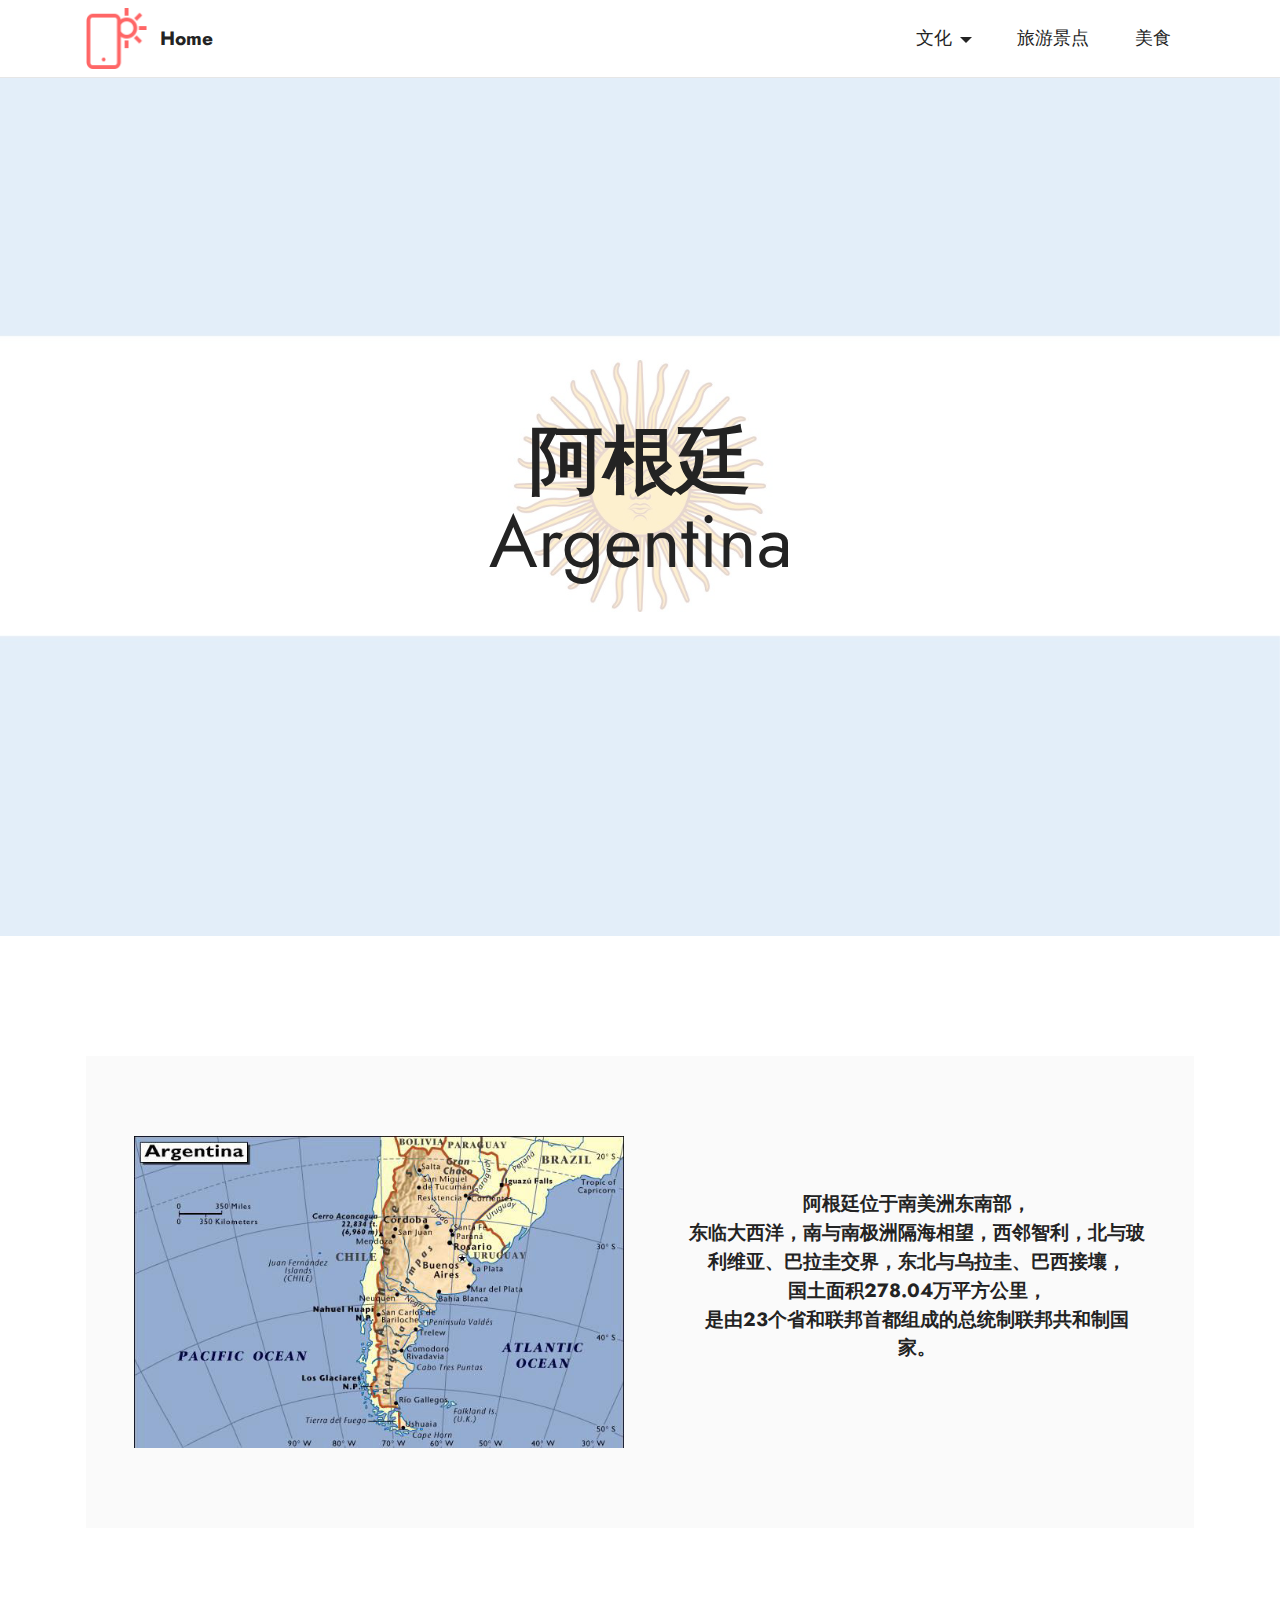
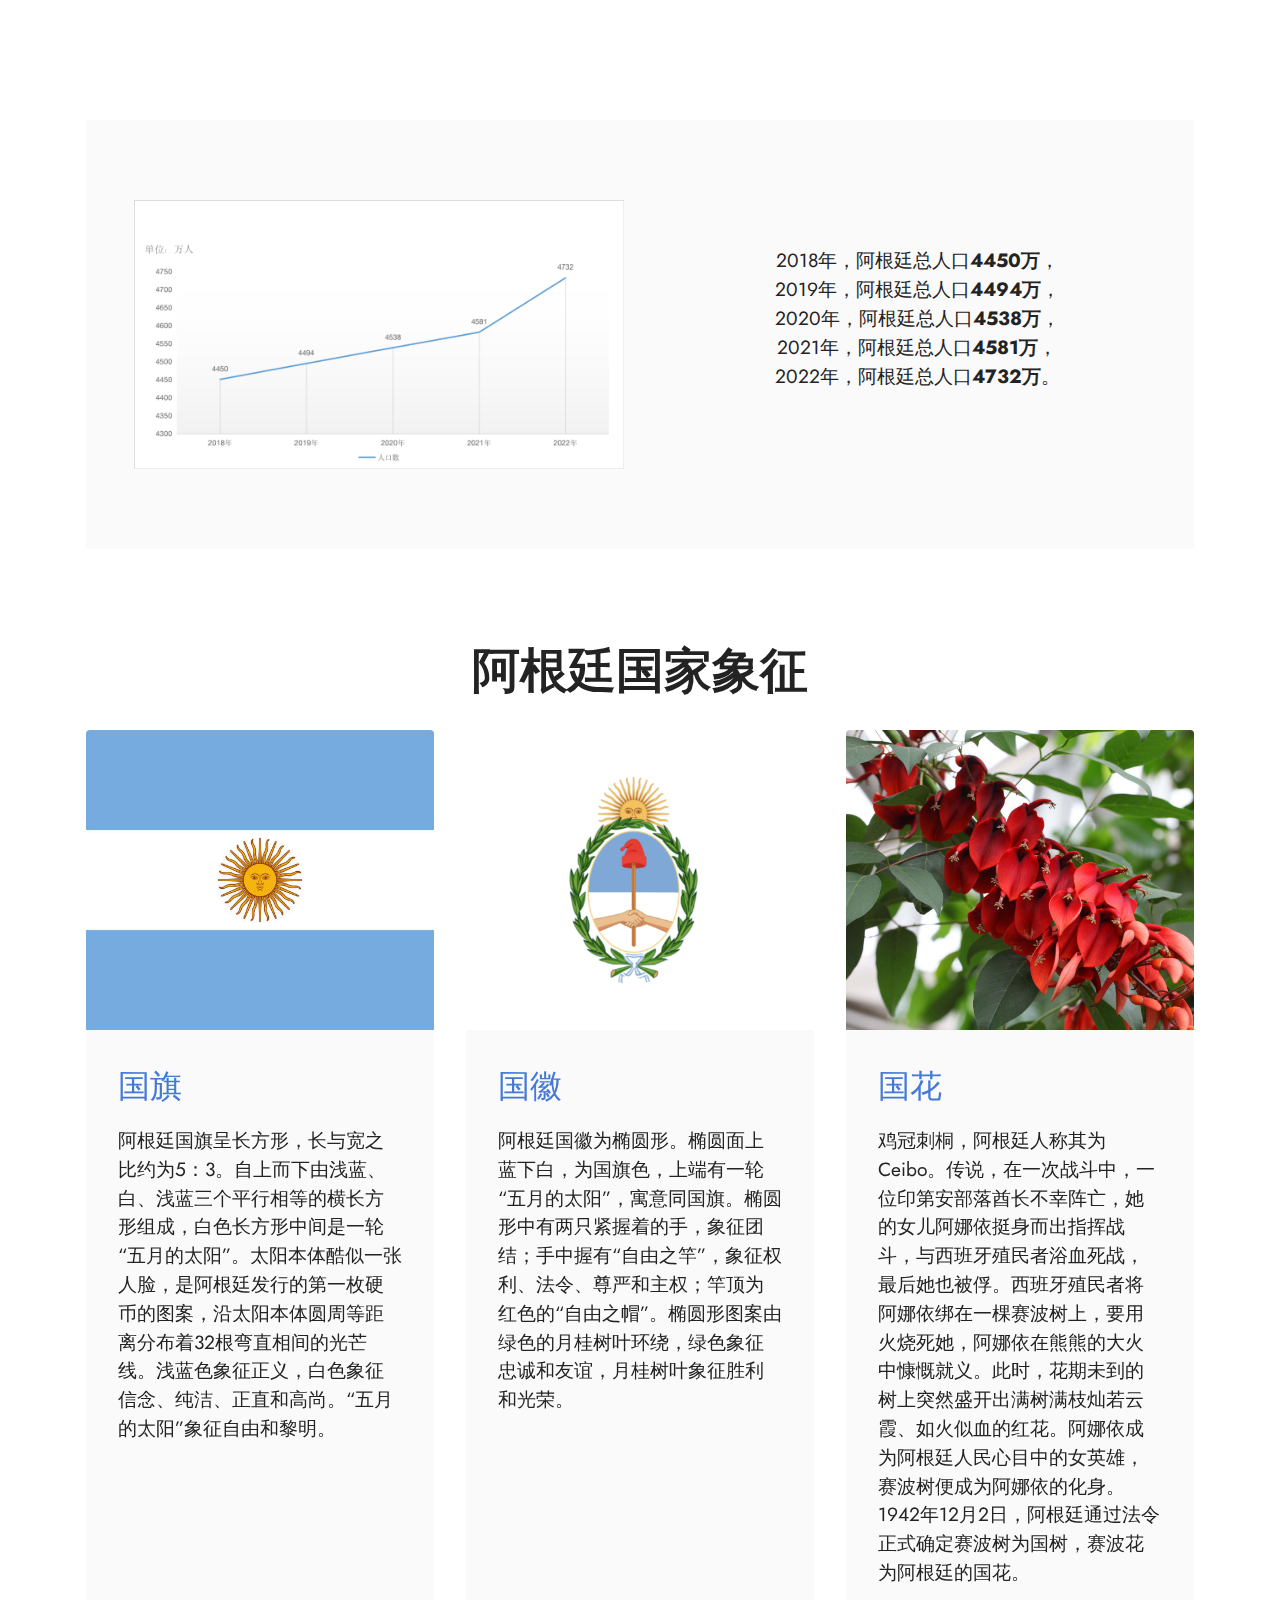
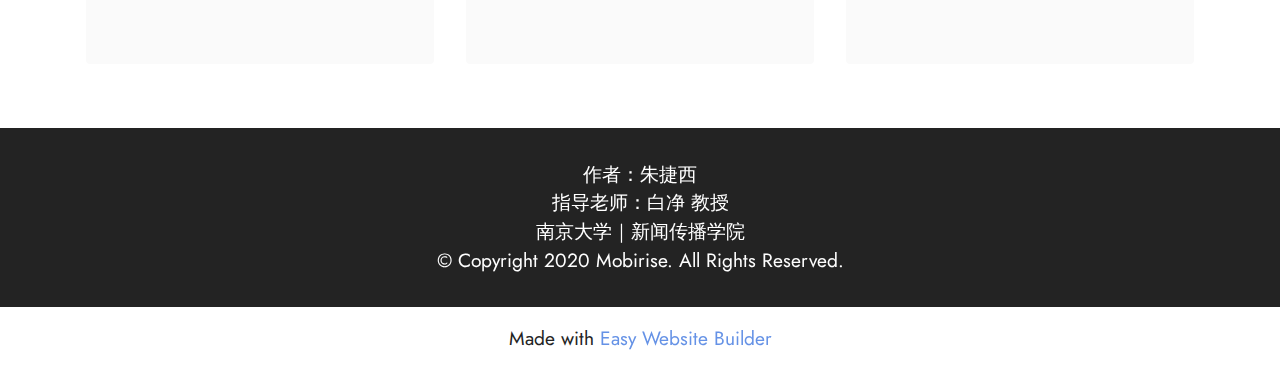
==== jesica/index.html @ 7cddab72 "Add files via upload" ====
<!DOCTYPE html>
<html  >
<head>
  <!-- Site made with Mobirise Website Builder v5.8.12, https://mobirise.com -->
  <meta charset="UTF-8">
  <meta http-equiv="X-UA-Compatible" content="IE=edge">
  <meta name="generator" content="Mobirise v5.8.12, mobirise.com">
  <meta name="viewport" content="width=device-width, initial-scale=1, minimum-scale=1">
  <link rel="shortcut icon" href="assets/images/logo.png" type="image/x-icon">
  <meta name="description" content="">
  
  
  <title>Home</title>
  <link rel="stylesheet" href="assets/web/assets/mobirise-icons2/mobirise2.css">
  <link rel="stylesheet" href="assets/bootstrap/css/bootstrap.min.css">
  <link rel="stylesheet" href="assets/bootstrap/css/bootstrap-grid.min.css">
  <link rel="stylesheet" href="assets/bootstrap/css/bootstrap-reboot.min.css">
  <link rel="stylesheet" href="assets/parallax/jarallax.css">
  <link rel="stylesheet" href="assets/dropdown/css/style.css">
  <link rel="stylesheet" href="assets/socicon/css/styles.css">
  <link rel="stylesheet" href="assets/theme/css/style.css">
  <link rel="preload" href="https://fonts.googleapis.com/css?family=Jost:100,200,300,400,500,600,700,800,900,100i,200i,300i,400i,500i,600i,700i,800i,900i&display=swap" as="style" onload="this.onload=null;this.rel='stylesheet'">
  <noscript><link rel="stylesheet" href="https://fonts.googleapis.com/css?family=Jost:100,200,300,400,500,600,700,800,900,100i,200i,300i,400i,500i,600i,700i,800i,900i&display=swap"></noscript>
  <link rel="preload" as="style" href="assets/mobirise/css/mbr-additional.css"><link rel="stylesheet" href="assets/mobirise/css/mbr-additional.css" type="text/css">

  
  
  
</head>
<body>
  
  <section data-bs-version="5.1" class="menu cid-s48OLK6784" once="menu" id="menu1-h">
    
    <nav class="navbar navbar-dropdown navbar-fixed-top navbar-expand-lg">
        <div class="container">
            <div class="navbar-brand">
                <span class="navbar-logo">
                    <a href="https://mobiri.se">
                        <img src="assets/images/logo.png" alt="Mobirise Website Builder" style="height: 3.8rem;">
                    </a>
                </span>
                <span class="navbar-caption-wrap"><a class="navbar-caption text-black text-primary display-7" href="index.html">Home<br></a></span>
            </div>
            <button class="navbar-toggler" type="button" data-toggle="collapse" data-bs-toggle="collapse" data-target="#navbarSupportedContent" data-bs-target="#navbarSupportedContent" aria-controls="navbarNavAltMarkup" aria-expanded="false" aria-label="Toggle navigation">
                <div class="hamburger">
                    <span></span>
                    <span></span>
                    <span></span>
                    <span></span>
                </div>
            </button>
            <div class="collapse navbar-collapse" id="navbarSupportedContent">
                <ul class="navbar-nav nav-dropdown nav-right" data-app-modern-menu="true"><li class="nav-item dropdown"><a class="nav-link link text-black text-primary dropdown-toggle display-4" href="page3.html" data-toggle="dropdown-submenu" data-bs-toggle="dropdown" data-bs-auto-close="outside" aria-expanded="false">文化</a><div class="dropdown-menu" aria-labelledby="dropdown-431"><a class="text-black text-primary dropdown-item display-4" href="page3.html#image2-18"><span class="mobi-mbri mobi-mbri-arrow-next mbr-iconfont mbr-iconfont-btn"></span>运动</a><a class="text-black text-primary dropdown-item display-4" href="page3.html#image1-1g"><span class="mobi-mbri mobi-mbri-arrow-next mbr-iconfont mbr-iconfont-btn"></span>艺术<br></a></div></li><li class="nav-item"><a class="nav-link link text-black text-primary display-4" href="page1.html">旅游景点<br></a></li>
                    <li class="nav-item"><a class="nav-link link text-black text-primary display-4" href="page2.html">美食</a></li></ul>
                
                
            </div>
        </div>
    </nav>

</section>

<section data-bs-version="5.1" class="header1 cid-s48MCQYojq mbr-fullscreen mbr-parallax-background" id="header1-f">

    

    <div class="mbr-overlay" style="opacity: 0.8; background-color: rgb(255, 255, 255);"></div>

    <div class="align-center container">
        <div class="row justify-content-center">
            <div class="col-12 col-lg-7">
                <h1 class="mbr-section-title mbr-fonts-style mb-3 display-1"><strong>阿根廷</strong><br>Argentina</h1>
                
                
                
            </div>
        </div>
    </div>
</section>

<section data-bs-version="5.1" class="features16 cid-tImCQuUua5" id="features17-r">
    

    
    
    <div class="container">
        <div class="content-wrapper">
            <div class="row align-items-center">
                <div class="col-12 col-lg-6">
                    <div class="image-wrapper">
                        <img src="assets/images/-624x397.jpg" alt="Mobirise Website Builder">
                    </div>
                </div>
                <div class="col-12 col-lg">
                    <div class="text-wrapper">
                        
                        <p class="mbr-text mbr-fonts-style mb-4 display-7"><strong>阿根廷位于南美洲东南部，<br>东临大西洋，南与南极洲隔海相望，西邻智利，北与玻利维亚、巴拉圭交界，东北与乌拉圭、巴西接壤，<br>国土面积278.04万平方公里，<br>是由23个省和联邦首都组成的总统制联邦共和制国家。<br></strong></p>
                        
                    </div>
                </div>
            </div>
        </div>
    </div>
</section>

<section data-bs-version="5.1" class="features16 cid-tIntiK6FOA" id="features17-15">
    

    
    
    <div class="container">
        <div class="content-wrapper">
            <div class="row align-items-center">
                <div class="col-12 col-lg-6">
                    <div class="image-wrapper">
                        <img src="assets/images/1-1160x638.png" alt="Mobirise Website Builder">
                    </div>
                </div>
                <div class="col-12 col-lg">
                    <div class="text-wrapper">
                        
                        <p class="mbr-text mbr-fonts-style mb-4 display-7">2018年，阿根廷总人口<strong>4450万</strong>，<br>2019年，阿根廷总人口<strong>4494万</strong>，<br>2020年，阿根廷总人口<strong>4538万</strong>，<br>2021年，阿根廷总人口<strong>4581万</strong>，<br>2022年，阿根廷总人口<strong>4732万</strong>。</p>
                        
                    </div>
                </div>
            </div>
        </div>
    </div>
</section>

<section data-bs-version="5.1" class="content2 cid-tItbIGhqlj" id="content2-1c">
    
    
    <div class="container">
        <div class="mbr-section-head">
            <h4 class="mbr-section-title mbr-fonts-style align-center mb-0 display-2"><strong>阿根廷国家象征</strong></h4>
            
        </div>
        <div class="row mt-4">
            <div class="item features-image сol-12 col-md-6 col-lg-4">
                <div class="item-wrapper">
                    <div class="item-img">
                        <img src="assets/images/0-816x510.jpg" alt="Mobirise Website Builder" title="">
                    </div>
                    <div class="item-content">
                        <h5 class="item-title mbr-fonts-style display-5">国旗</h5>
                        
                        <p class="mbr-text mbr-fonts-style mt-3 display-7">阿根廷国旗呈长方形，长与宽之比约为5：3。自上而下由浅蓝、白、浅蓝三个平行相等的横长方形组成，白色长方形中间是一轮“五月的太阳”。太阳本体酷似一张人脸，是阿根廷发行的第一枚硬币的图案，沿太阳本体圆周等距离分布着32根弯直相间的光芒线。浅蓝色象征正义，白色象征信念、纯洁、正直和高尚。“五月的太阳”象征自由和黎明。</p>
                    </div>
                    
                </div>
            </div>
            <div class="item features-image сol-12 col-md-6 col-lg-4">
                <div class="item-wrapper">
                    <div class="item-img">
                        <img src="assets/images/2023-06-28-18.23.17-816x456.png" alt="Mobirise Website Builder" title="">
                    </div>
                    <div class="item-content">
                        <h5 class="item-title mbr-fonts-style display-5">国徽</h5>
                        
                        <p class="mbr-text mbr-fonts-style mt-3 display-7">阿根廷国徽为椭圆形。椭圆面上蓝下白，为国旗色，上端有一轮“五月的太阳”，寓意同国旗。椭圆形中有两只紧握着的手，象征团结；手中握有“自由之竿”，象征权利、法令、尊严和主权；竿顶为红色的“自由之帽”。椭圆形图案由绿色的月桂树叶环绕，绿色象征忠诚和友谊，月桂树叶象征胜利和光荣。<br>
                        </p>
                    </div>
                    
                </div>
            </div>
            <div class="item features-image сol-12 col-md-6 col-lg-4">
                <div class="item-wrapper">
                    <div class="item-img">
                        <img src="assets/images/-816x544.jpg" alt="Mobirise Website Builder" title="">
                    </div>
                    <div class="item-content">
                        <h5 class="item-title mbr-fonts-style display-5">国花</h5>
                        
                        <p class="mbr-text mbr-fonts-style mt-3 display-7">鸡冠刺桐，阿根廷人称其为Ceibo。传说，在一次战斗中，一位印第安部落酋长不幸阵亡，她的女儿阿娜依挺身而出指挥战斗，与西班牙殖民者浴血死战，最后她也被俘。西班牙殖民者将阿娜依绑在一棵赛波树上，要用火烧死她，阿娜依在熊熊的大火中慷慨就义。此时，花期未到的树上突然盛开出满树满枝灿若云霞、如火似血的红花。阿娜依成为阿根廷人民心目中的女英雄，赛波树便成为阿娜依的化身。1942年12月2日，阿根廷通过法令正式确定赛波树为国树，赛波花为阿根廷的国花。 <br><br></p>
                    </div>
                    
                </div>
            </div>

        </div>
    </div>
</section>

<section data-bs-version="5.1" class="footer3 cid-s48P1Icc8J" once="footers" id="footer3-i">

    

    

    <div class="container">
        <div class="media-container-row align-center mbr-white">
            
            
            <div class="row row-copirayt">
                <p class="mbr-text mb-0 mbr-fonts-style mbr-white align-center display-7">作者：朱捷西<br>指导老师：白净 教授<br>南京大学｜新闻传播学院<br>© Copyright 2020 Mobirise. All Rights Reserved.
                </p>
            </div>
        </div>
    </div>
</section><section class="display-7" style="padding: 0;align-items: center;justify-content: center;flex-wrap: wrap;    align-content: center;display: flex;position: relative;height: 4rem;"><a href="https://mobiri.se/3014581" style="flex: 1 1;height: 4rem;position: absolute;width: 100%;z-index: 1;"><img alt="" style="height: 4rem;" src="[data-uri]"></a><p style="margin: 0;text-align: center;" class="display-7">Made with &#8204;</p><a style="z-index:1" href="https://mobirise.com/builder/easiest-website-builder.html">Easy Website Builder</a></section><script src="assets/bootstrap/js/bootstrap.bundle.min.js"></script>  <script src="assets/parallax/jarallax.js"></script>  <script src="assets/smoothscroll/smooth-scroll.js"></script>  <script src="assets/ytplayer/index.js"></script>  <script src="assets/dropdown/js/navbar-dropdown.js"></script>  <script src="assets/theme/js/script.js"></script>  
  
  
</body>
</html>
---- jesica/assets/web/assets/mobirise-icons2/mobirise2.css ----
@font-face {
  font-family: 'Moririse2';
  font-display: swap;
  src:  url('mobirise2.eot?f2bix4');
  src:  url('mobirise2.eot?f2bix4#iefix') format('embedded-opentype'),
    url('mobirise2.ttf?f2bix4') format('truetype'),
    url('mobirise2.woff?f2bix4') format('woff'),
    url('mobirise2.svg?f2bix4#mobirise2') format('svg');
  font-weight: normal;
  font-style: normal;
}

[class^="mobi-"], [class*=" mobi-"] {
  /* use !important to prevent issues with browser extensions that change fonts */
  font-family: 'Moririse2' !important;
  speak: none;
  font-style: normal;
  font-weight: normal;
  font-variant: normal;
  text-transform: none;
  line-height: 1;

  /* Better Font Rendering =========== */
  -webkit-font-smoothing: antialiased;
  -moz-osx-font-smoothing: grayscale;
}

.mobi-mbri-add-submenu:before {
  content: "\e900";
}
.mobi-mbri-alert:before {
  content: "\e901";
}
.mobi-mbri-align-center:before {
  content: "\e902";
}
.mobi-mbri-align-justify:before {
  content: "\e903";
}
.mobi-mbri-align-left:before {
  content: "\e904";
}
.mobi-mbri-align-right:before {
  content: "\e905";
}
.mobi-mbri-android:before {
  content: "\e906";
}
.mobi-mbri-apple:before {
  content: "\e907";
}
.mobi-mbri-arrow-down:before {
  content: "\e908";
}
.mobi-mbri-arrow-next:before {
  content: "\e909";
}
.mobi-mbri-arrow-prev:before {
  content: "\e90a";
}
.mobi-mbri-arrow-up:before {
  content: "\e90b";
}
.mobi-mbri-bold:before {
  content: "\e90c";
}
.mobi-mbri-bookmark:before {
  content: "\e90d";
}
.mobi-mbri-bootstrap:before {
  content: "\e90e";
}
.mobi-mbri-briefcase:before {
  content: "\e90f";
}
.mobi-mbri-browse:before {
  content: "\e910";
}
.mobi-mbri-bulleted-list:before {
  content: "\e911";
}
.mobi-mbri-calendar:before {
  content: "\e912";
}
.mobi-mbri-camera:before {
  content: "\e913";
}
.mobi-mbri-cart-add:before {
  content: "\e914";
}
.mobi-mbri-cart-full:before {
  content: "\e915";
}
.mobi-mbri-cash:before {
  content: "\e916";
}
.mobi-mbri-change-style:before {
  content: "\e917";
}
.mobi-mbri-chat:before {
  content: "\e918";
}
.mobi-mbri-clock:before {
  content: "\e919";
}
.mobi-mbri-close:before {
  content: "\e91a";
}
.mobi-mbri-cloud:before {
  content: "\e91b";
}
.mobi-mbri-code:before {
  content: "\e91c";
}
.mobi-mbri-contact-form:before {
  content: "\e91d";
}
.mobi-mbri-credit-card:before {
  content: "\e91e";
}
.mobi-mbri-cursor-click:before {
  content: "\e91f";
}
.mobi-mbri-cust-feedback:before {
  content: "\e920";
}
.mobi-mbri-database:before {
  content: "\e921";
}
.mobi-mbri-delivery:before {
  content: "\e922";
}
.mobi-mbri-desktop:before {
  content: "\e923";
}
.mobi-mbri-devices:before {
  content: "\e924";
}
.mobi-mbri-down:before {
  content: "\e925";
}
.mobi-mbri-download-2:before {
  content: "\e926";
}
.mobi-mbri-download:before {
  content: "\e927";
}
.mobi-mbri-drag-n-drop-2:before {
  content: "\e928";
}
.mobi-mbri-drag-n-drop:before {
  content: "\e929";
}
.mobi-mbri-edit-2:before {
  content: "\e92a";
}
.mobi-mbri-edit:before {
  content: "\e92b";
}
.mobi-mbri-error:before {
  content: "\e92c";
}
.mobi-mbri-extension:before {
  content: "\e92d";
}
.mobi-mbri-features:before {
  content: "\e92e";
}
.mobi-mbri-file:before {
  content: "\e92f";
}
.mobi-mbri-flag:before {
  content: "\e930";
}
.mobi-mbri-folder:before {
  content: "\e931";
}
.mobi-mbri-gift:before {
  content: "\e932";
}
.mobi-mbri-github:before {
  content: "\e933";
}
.mobi-mbri-globe-2:before {
  content: "\e934";
}
.mobi-mbri-globe:before {
  content: "\e935";
}
.mobi-mbri-growing-chart:before {
  content: "\e936";
}
.mobi-mbri-hearth:before {
  content: "\e937";
}
.mobi-mbri-help:before {
  content: "\e938";
}
.mobi-mbri-home:before {
  content: "\e939";
}
.mobi-mbri-hot-cup:before {
  content: "\e93a";
}
.mobi-mbri-idea:before {
  content: "\e93b";
}
.mobi-mbri-image-gallery:before {
  content: "\e93c";
}
.mobi-mbri-image-slider:before {
  content: "\e93d";
}
.mobi-mbri-info:before {
  content: "\e93e";
}
.mobi-mbri-italic:before {
  content: "\e93f";
}
.mobi-mbri-key:before {
  content: "\e940";
}
.mobi-mbri-laptop:before {
  content: "\e941";
}
.mobi-mbri-layers:before {
  content: "\e942";
}
.mobi-mbri-left-right:before {
  content: "\e943";
}
.mobi-mbri-left:before {
  content: "\e944";
}
.mobi-mbri-letter:before {
  content: "\e945";
}
.mobi-mbri-like:before {
  content: "\e946";
}
.mobi-mbri-link:before {
  content: "\e947";
}
.mobi-mbri-lock:before {
  content: "\e948";
}
.mobi-mbri-login:before {
  content: "\e949";
}
.mobi-mbri-logout:before {
  content: "\e94a";
}
.mobi-mbri-magic-stick:before {
  content: "\e94b";
}
.mobi-mbri-map-pin:before {
  content: "\e94c";
}
.mobi-mbri-menu:before {
  content: "\e94d";
}
.mobi-mbri-mobile-2:before {
  content: "\e94e";
}
.mobi-mbri-mobile-horizontal:before {
  content: "\e94f";
}
.mobi-mbri-mobile:before {
  content: "\e950";
}
.mobi-mbri-mobirise:before {
  content: "\e951";
}
.mobi-mbri-more-horizontal:before {
  content: "\e952";
}
.mobi-mbri-more-vertical:before {
  content: "\e953";
}
.mobi-mbri-music:before {
  content: "\e954";
}
.mobi-mbri-new-file:before {
  content: "\e955";
}
.mobi-mbri-numbered-list:before {
  content: "\e956";
}
.mobi-mbri-opened-folder:before {
  content: "\e957";
}
.mobi-mbri-pages:before {
  content: "\e958";
}
.mobi-mbri-paper-plane:before {
  content: "\e959";
}
.mobi-mbri-paperclip:before {
  content: "\e95a";
}
.mobi-mbri-phone:before {
  content: "\e95b";
}
.mobi-mbri-photo:before {
  content: "\e95c";
}
.mobi-mbri-photos:before {
  content: "\e95d";
}
.mobi-mbri-pin:before {
  content: "\e95e";
}
.mobi-mbri-play:before {
  content: "\e95f";
}
.mobi-mbri-plus:before {
  content: "\e960";
}
.mobi-mbri-preview:before {
  content: "\e961";
}
.mobi-mbri-print:before {
  content: "\e962";
}
.mobi-mbri-protect:before {
  content: "\e963";
}
.mobi-mbri-question:before {
  content: "\e964";
}
.mobi-mbri-quote-left:before {
  content: "\e965";
}
.mobi-mbri-quote-right:before {
  content: "\e966";
}
.mobi-mbri-redo:before {
  content: "\e967";
}
.mobi-mbri-refresh:before {
  content: "\e968";
}
.mobi-mbri-responsive-2:before {
  content: "\e969";
}
.mobi-mbri-responsive:before {
  content: "\e96a";
}
.mobi-mbri-right:before {
  content: "\e96b";
}
.mobi-mbri-rocket:before {
  content: "\e96c";
}
.mobi-mbri-sad-face:before {
  content: "\e96d";
}
.mobi-mbri-sale:before {
  content: "\e96e";
}
.mobi-mbri-save:before {
  content: "\e96f";
}
.mobi-mbri-search:before {
  content: "\e970";
}
.mobi-mbri-setting-2:before {
  content: "\e971";
}
.mobi-mbri-setting-3:before {
  content: "\e972";
}
.mobi-mbri-setting:before {
  content: "\e973";
}
.mobi-mbri-share:before {
  content: "\e974";
}
.mobi-mbri-shopping-bag:before {
  content: "\e975";
}
.mobi-mbri-shopping-basket:before {
  content: "\e976";
}
.mobi-mbri-shopping-cart:before {
  content: "\e977";
}
.mobi-mbri-sites:before {
  content: "\e978";
}
.mobi-mbri-smile-face:before {
  content: "\e979";
}
.mobi-mbri-speed:before {
  content: "\e97a";
}
.mobi-mbri-star:before {
  content: "\e97b";
}
.mobi-mbri-success:before {
  content: "\e97c";
}
.mobi-mbri-sun:before {
  content: "\e97d";
}
.mobi-mbri-sun2:before {
  content: "\e97e";
}
.mobi-mbri-tablet-vertical:before {
  content: "\e97f";
}
.mobi-mbri-tablet:before {
  content: "\e980";
}
.mobi-mbri-target:before {
  content: "\e981";
}
.mobi-mbri-timer:before {
  content: "\e982";
}
.mobi-mbri-to-ftp:before {
  content: "\e983";
}
.mobi-mbri-to-local-drive:before {
  content: "\e984";
}
.mobi-mbri-touch-swipe:before {
  content: "\e985";
}
.mobi-mbri-touch:before {
  content: "\e986";
}
.mobi-mbri-trash:before {
  content: "\e987";
}
.mobi-mbri-underline:before {
  content: "\e988";
}
.mobi-mbri-undo:before {
  content: "\e989";
}
.mobi-mbri-unlink:before {
  content: "\e98a";
}
.mobi-mbri-unlock:before {
  content: "\e98b";
}
.mobi-mbri-up-down:before {
  content: "\e98c";
}
.mobi-mbri-up:before {
  content: "\e98d";
}
.mobi-mbri-update:before {
  content: "\e98e";
}
.mobi-mbri-upload-2:before {
  content: "\e98f";
}
.mobi-mbri-upload:before {
  content: "\e990";
}
.mobi-mbri-user-2:before {
  content: "\e991";
}
.mobi-mbri-user:before {
  content: "\e992";
}
.mobi-mbri-users:before {
  content: "\e993";
}
.mobi-mbri-video-play:before {
  content: "\e994";
}
.mobi-mbri-video:before {
  content: "\e995";
}
.mobi-mbri-watch:before {
  content: "\e996";
}
.mobi-mbri-website-theme-2:before {
  content: "\e997";
}
.mobi-mbri-website-theme:before {
  content: "\e998";
}
.mobi-mbri-wifi:before {
  content: "\e999";
}
.mobi-mbri-windows:before {
  content: "\e99a";
}
.mobi-mbri-zoom-in:before {
  content: "\e99b";
}
.mobi-mbri-zoom-out:before {
  content: "\e99c";
}
---- jesica/assets/parallax/jarallax.css ----
.jarallax {
    position: relative;
    z-index: 0;
}
.jarallax > .jarallax-img {
    position: absolute;
    object-fit: cover;
    /* support for plugin https://github.com/bfred-it/object-fit-images */
    font-family: 'object-fit: cover;';
    top: 0;
    left: 0;
    width: 100%;
    height: 100%;
    z-index: -1;
}
---- jesica/assets/dropdown/css/style.css ----
.navbar-dropdown {
  left: 0;
  padding: 0;
  position: absolute;
  right: 0;
  top: 0;
  transition: all 0.45s ease;
  z-index: 1030;
  background: #282828; }
  .navbar-dropdown .navbar-logo {
    margin-right: 0.8rem;
    transition: margin 0.3s ease-in-out;
    vertical-align: middle; }
    .navbar-dropdown .navbar-logo img {
      height: 3.125rem;
      transition: all 0.3s ease-in-out; }
    .navbar-dropdown .navbar-logo.mbr-iconfont {
      font-size: 3.125rem;
      line-height: 3.125rem; }
  .navbar-dropdown .navbar-caption {
    font-weight: 700;
    white-space: normal;
    vertical-align: -4px;
    line-height: 3.125rem !important; }
    .navbar-dropdown .navbar-caption, .navbar-dropdown .navbar-caption:hover {
      color: inherit;
      text-decoration: none; }
  .navbar-dropdown .mbr-iconfont + .navbar-caption {
    vertical-align: -1px; }
  .navbar-dropdown.navbar-fixed-top {
    position: fixed; }
  .navbar-dropdown .navbar-brand span {
    vertical-align: -4px; }
  .navbar-dropdown.bg-color.transparent {
    background: none; }
  .navbar-dropdown.navbar-short .navbar-brand {
    padding: 0.625rem 0; }
    .navbar-dropdown.navbar-short .navbar-brand span {
      vertical-align: -1px; }
  .navbar-dropdown.navbar-short .navbar-caption {
    line-height: 2.375rem !important;
    vertical-align: -2px; }
  .navbar-dropdown.navbar-short .navbar-logo {
    margin-right: 0.5rem; }
    .navbar-dropdown.navbar-short .navbar-logo img {
      height: 2.375rem; }
    .navbar-dropdown.navbar-short .navbar-logo.mbr-iconfont {
      font-size: 2.375rem;
      line-height: 2.375rem; }
  .navbar-dropdown.navbar-short .mbr-table-cell {
    height: 3.625rem; }
  .navbar-dropdown .navbar-close {
    left: 0.6875rem;
    position: fixed;
    top: 0.75rem;
    z-index: 1000; }
  .navbar-dropdown .hamburger-icon {
    content: "";
    display: inline-block;
    vertical-align: middle;
    width: 16px;
    -webkit-box-shadow: 0 -6px 0 1px #282828,0 0 0 1px #282828,0 6px 0 1px #282828;
    -moz-box-shadow: 0 -6px 0 1px #282828,0 0 0 1px #282828,0 6px 0 1px #282828;
    box-shadow: 0 -6px 0 1px #282828,0 0 0 1px #282828,0 6px 0 1px #282828; }

.dropdown-menu .dropdown-toggle[data-toggle="dropdown-submenu"]::after {
  border-bottom: 0.35em solid transparent;
  border-left: 0.35em solid;
  border-right: 0;
  border-top: 0.35em solid transparent;
  margin-left: 0.3rem; }

.dropdown-menu .dropdown-item:focus {
  outline: 0; }

.nav-dropdown {
  font-size: 0.75rem;
  font-weight: 500;
  height: auto !important; }
  .nav-dropdown .nav-btn {
    padding-left: 1rem; }
  .nav-dropdown .link {
    margin: .667em 1.667em;
    font-weight: 500;
    padding: 0;
    transition: color .2s ease-in-out; }
    .nav-dropdown .link.dropdown-toggle {
      margin-right: 2.583em; }
      .nav-dropdown .link.dropdown-toggle::after {
        margin-left: .25rem;
        border-top: 0.35em solid;
        border-right: 0.35em solid transparent;
        border-left: 0.35em solid transparent;
        border-bottom: 0; }
      .nav-dropdown .link.dropdown-toggle[aria-expanded="true"] {
        margin: 0;
        padding: 0.667em 3.263em  0.667em 1.667em; }
  .nav-dropdown .link::after,
  .nav-dropdown .dropdown-item::after {
    color: inherit; }
  .nav-dropdown .btn {
    font-size: 0.75rem;
    font-weight: 700;
    letter-spacing: 0;
    margin-bottom: 0;
    padding-left: 1.25rem;
    padding-right: 1.25rem; }
  .nav-dropdown .dropdown-menu {
    border-radius: 0;
    border: 0;
    left: 0;
    margin: 0;
    padding-bottom: 1.25rem;
    padding-top: 1.25rem;
    position: relative; }
  .nav-dropdown .dropdown-submenu {
    margin-left: 0.125rem;
    top: 0; }
  .nav-dropdown .dropdown-item {
    font-weight: 500;
    line-height: 2;
    padding: 0.3846em 4.615em 0.3846em 1.5385em;
    position: relative;
    transition: color .2s ease-in-out, background-color .2s ease-in-out; }
    .nav-dropdown .dropdown-item::after {
      margin-top: -0.3077em;
      position: absolute;
      right: 1.1538em;
      top: 50%; }
    .nav-dropdown .dropdown-item:focus, .nav-dropdown .dropdown-item:hover {
      background: none; }

@media (max-width: 767px) {
  .nav-dropdown.navbar-toggleable-sm {
    bottom: 0;
    display: none;
    left: 0;
    overflow-x: hidden;
    position: fixed;
    top: 0;
    transform: translateX(-100%);
    -ms-transform: translateX(-100%);
    -webkit-transform: translateX(-100%);
    width: 18.75rem;
    z-index: 999; } }
.nav-dropdown.navbar-toggleable-xl {
  bottom: 0;
  display: none;
  left: 0;
  overflow-x: hidden;
  position: fixed;
  top: 0;
  transform: translateX(-100%);
  -ms-transform: translateX(-100%);
  -webkit-transform: translateX(-100%);
  width: 18.75rem;
  z-index: 999; }

.nav-dropdown-sm {
  display: block !important;
  overflow-x: hidden;
  overflow: auto;
  padding-top: 3.875rem; }
  .nav-dropdown-sm::after {
    content: "";
    display: block;
    height: 3rem;
    width: 100%; }
  .nav-dropdown-sm.collapse.in ~ .navbar-close {
    display: block !important; }
  .nav-dropdown-sm.collapsing, .nav-dropdown-sm.collapse.in {
    transform: translateX(0);
    -ms-transform: translateX(0);
    -webkit-transform: translateX(0);
    transition: all 0.25s ease-out;
    -webkit-transition: all 0.25s ease-out;
    background: #282828; }
  .nav-dropdown-sm.collapsing[aria-expanded="false"] {
    transform: translateX(-100%);
    -ms-transform: translateX(-100%);
    -webkit-transform: translateX(-100%); }
  .nav-dropdown-sm .nav-item {
    display: block;
    margin-left: 0 !important;
    padding-left: 0; }
  .nav-dropdown-sm .link,
  .nav-dropdown-sm .dropdown-item {
    border-top: 1px dotted rgba(255, 255, 255, 0.1);
    font-size: 0.8125rem;
    line-height: 1.6;
    margin: 0 !important;
    padding: 0.875rem 2.4rem 0.875rem 1.5625rem !important;
    position: relative;
    white-space: normal; }
    .nav-dropdown-sm .link:focus, .nav-dropdown-sm .link:hover,
    .nav-dropdown-sm .dropdown-item:focus,
    .nav-dropdown-sm .dropdown-item:hover {
      background: rgba(0, 0, 0, 0.2) !important;
      color: #c0a375; }
  .nav-dropdown-sm .nav-btn {
    position: relative;
    padding: 1.5625rem 1.5625rem 0 1.5625rem; }
    .nav-dropdown-sm .nav-btn::before {
      border-top: 1px dotted rgba(255, 255, 255, 0.1);
      content: "";
      left: 0;
      position: absolute;
      top: 0;
      width: 100%; }
    .nav-dropdown-sm .nav-btn + .nav-btn {
      padding-top: 0.625rem; }
      .nav-dropdown-sm .nav-btn + .nav-btn::before {
        display: none; }
  .nav-dropdown-sm .btn {
    padding: 0.625rem 0; }
  .nav-dropdown-sm .dropdown-toggle[data-toggle="dropdown-submenu"]::after {
    margin-left: .25rem;
    border-top: 0.35em solid;
    border-right: 0.35em solid transparent;
    border-left: 0.35em solid transparent;
    border-bottom: 0; }
  .nav-dropdown-sm .dropdown-toggle[data-toggle="dropdown-submenu"][aria-expanded="true"]::after {
    border-top: 0;
    border-right: 0.35em solid transparent;
    border-left: 0.35em solid transparent;
    border-bottom: 0.35em solid; }
  .nav-dropdown-sm .dropdown-menu {
    margin: 0;
    padding: 0;
    position: relative;
    top: 0;
    left: 0;
    width: 100%;
    border: 0;
    float: none;
    border-radius: 0;
    background: none; }
  .nav-dropdown-sm .dropdown-submenu {
    left: 100%;
    margin-left: 0.125rem;
    margin-top: -1.25rem;
    top: 0; }

.navbar-toggleable-sm .nav-dropdown .dropdown-menu {
  position: absolute; }

.navbar-toggleable-sm .nav-dropdown .dropdown-submenu {
  left: 100%;
  margin-left: 0.125rem;
  margin-top: -1.25rem;
  top: 0; }

.navbar-toggleable-sm.opened .nav-dropdown .dropdown-menu {
  position: relative; }

.navbar-toggleable-sm.opened .nav-dropdown .dropdown-submenu {
  left: 0;
  margin-left: 00rem;
  margin-top: 0rem;
  top: 0; }

.is-builder .nav-dropdown.collapsing {
  transition: none !important; }
---- jesica/assets/socicon/css/styles.css ----
@charset "UTF-8";

@font-face {
  font-family: 'Socicon';
  src:  url('../fonts/socicon.eot');
  src:  url('../fonts/socicon.eot?#iefix') format('embedded-opentype'),
    url('../fonts/socicon.woff2') format('woff2'),
    url('../fonts/socicon.ttf') format('truetype'),
    url('../fonts/socicon.woff') format('woff'),
    url('../fonts/socicon.svg#socicon') format('svg');
  font-weight: normal;
  font-style: normal;
  font-display: swap;
}

[data-icon]:before {
  font-family: "socicon" !important;
  content: attr(data-icon);
  font-style: normal !important;
  font-weight: normal !important;
  font-variant: normal !important;
  text-transform: none !important;
  speak: none;
  line-height: 1;
  -webkit-font-smoothing: antialiased;
  -moz-osx-font-smoothing: grayscale;
}

[class^="socicon-"], [class*=" socicon-"] {
  /* use !important to prevent issues with browser extensions that change fonts */
  font-family: 'Socicon' !important;
  speak: none;
  font-style: normal;
  font-weight: normal;
  font-variant: normal;
  text-transform: none;
  line-height: 1;

  /* Better Font Rendering =========== */
  -webkit-font-smoothing: antialiased;
  -moz-osx-font-smoothing: grayscale;
}

.socicon-eitaa:before {
  content: "\e97c";
}
.socicon-soroush:before {
  content: "\e97d";
}
.socicon-bale:before {
  content: "\e97e";
}
.socicon-zazzle:before {
  content: "\e97b";
}
.socicon-society6:before {
  content: "\e97a";
}
.socicon-redbubble:before {
  content: "\e979";
}
.socicon-avvo:before {
  content: "\e978";
}
.socicon-stitcher:before {
  content: "\e977";
}
.socicon-googlehangouts:before {
  content: "\e974";
}
.socicon-dlive:before {
  content: "\e975";
}
.socicon-vsco:before {
  content: "\e976";
}
.socicon-flipboard:before {
  content: "\e973";
}
.socicon-ubuntu:before {
  content: "\e958";
}
.socicon-artstation:before {
  content: "\e959";
}
.socicon-invision:before {
  content: "\e95a";
}
.socicon-torial:before {
  content: "\e95b";
}
.socicon-collectorz:before {
  content: "\e95c";
}
.socicon-seenthis:before {
  content: "\e95d";
}
.socicon-googleplaymusic:before {
  content: "\e95e";
}
.socicon-debian:before {
  content: "\e95f";
}
.socicon-filmfreeway:before {
  content: "\e960";
}
.socicon-gnome:before {
  content: "\e961";
}
.socicon-itchio:before {
  content: "\e962";
}
.socicon-jamendo:before {
  content: "\e963";
}
.socicon-mix:before {
  content: "\e964";
}
.socicon-sharepoint:before {
  content: "\e965";
}
.socicon-tinder:before {
  content: "\e966";
}
.socicon-windguru:before {
  content: "\e967";
}
.socicon-cdbaby:before {
  content: "\e968";
}
.socicon-elementaryos:before {
  content: "\e969";
}
.socicon-stage32:before {
  content: "\e96a";
}
.socicon-tiktok:before {
  content: "\e96b";
}
.socicon-gitter:before {
  content: "\e96c";
}
.socicon-letterboxd:before {
  content: "\e96d";
}
.socicon-threema:before {
  content: "\e96e";
}
.socicon-splice:before {
  content: "\e96f";
}
.socicon-metapop:before {
  content: "\e970";
}
.socicon-naver:before {
  content: "\e971";
}
.socicon-remote:before {
  content: "\e972";
}
.socicon-internet:before {
  content: "\e957";
}
.socicon-moddb:before {
  content: "\e94b";
}
.socicon-indiedb:before {
  content: "\e94c";
}
.socicon-traxsource:before {
  content: "\e94d";
}
.socicon-gamefor:before {
  content: "\e94e";
}
.socicon-pixiv:before {
  content: "\e94f";
}
.socicon-myanimelist:before {
  content: "\e950";
}
.socicon-blackberry:before {
  content: "\e951";
}
.socicon-wickr:before {
  content: "\e952";
}
.socicon-spip:before {
  content: "\e953";
}
.socicon-napster:before {
  content: "\e954";
}
.socicon-beatport:before {
  content: "\e955";
}
.socicon-hackerone:before {
  content: "\e956";
}
.socicon-hackernews:before {
  content: "\e946";
}
.socicon-smashwords:before {
  content: "\e947";
}
.socicon-kobo:before {
  content: "\e948";
}
.socicon-bookbub:before {
  content: "\e949";
}
.socicon-mailru:before {
  content: "\e94a";
}
.socicon-gitlab:before {
  content: "\e945";
}
.socicon-instructables:before {
  content: "\e944";
}
.socicon-portfolio:before {
  content: "\e943";
}
.socicon-codered:before {
  content: "\e940";
}
.socicon-origin:before {
  content: "\e941";
}
.socicon-nextdoor:before {
  content: "\e942";
}
.socicon-udemy:before {
  content: "\e93f";
}
.socicon-livemaster:before {
  content: "\e93e";
}
.socicon-crunchbase:before {
  content: "\e93b";
}
.socicon-homefy:before {
  content: "\e93c";
}
.socicon-calendly:before {
  content: "\e93d";
}
.socicon-realtor:before {
  content: "\e90f";
}
.socicon-tidal:before {
  content: "\e910";
}
.socicon-qobuz:before {
  content: "\e911";
}
.socicon-natgeo:before {
  content: "\e912";
}
.socicon-mastodon:before {
  content: "\e913";
}
.socicon-unsplash:before {
  content: "\e914";
}
.socicon-homeadvisor:before {
  content: "\e915";
}
.socicon-angieslist:before {
  content: "\e916";
}
.socicon-codepen:before {
  content: "\e917";
}
.socicon-slack:before {
  content: "\e918";
}
.socicon-openaigym:before {
  content: "\e919";
}
.socicon-logmein:before {
  content: "\e91a";
}
.socicon-fiverr:before {
  content: "\e91b";
}
.socicon-gotomeeting:before {
  content: "\e91c";
}
.socicon-aliexpress:before {
  content: "\e91d";
}
.socicon-guru:before {
  content: "\e91e";
}
.socicon-appstore:before {
  content: "\e91f";
}
.socicon-homes:before {
  content: "\e920";
}
.socicon-zoom:before {
  content: "\e921";
}
.socicon-alibaba:before {
  content: "\e922";
}
.socicon-craigslist:before {
  content: "\e923";
}
.socicon-wix:before {
  content: "\e924";
}
.socicon-redfin:before {
  content: "\e925";
}
.socicon-googlecalendar:before {
  content: "\e926";
}
.socicon-shopify:before {
  content: "\e927";
}
.socicon-freelancer:before {
  content: "\e928";
}
.socicon-seedrs:before {
  content: "\e929";
}
.socicon-bing:before {
  content: "\e92a";
}
.socicon-doodle:before {
  content: "\e92b";
}
.socicon-bonanza:before {
  content: "\e92c";
}
.socicon-squarespace:before {
  content: "\e92d";
}
.socicon-toptal:before {
  content: "\e92e";
}
.socicon-gust:before {
  content: "\e92f";
}
.socicon-ask:before {
  content: "\e930";
}
.socicon-trulia:before {
  content: "\e931";
}
.socicon-loomly:before {
  content: "\e932";
}
.socicon-ghost:before {
  content: "\e933";
}
.socicon-upwork:before {
  content: "\e934";
}
.socicon-fundable:before {
  content: "\e935";
}
.socicon-booking:before {
  content: "\e936";
}
.socicon-googlemaps:before {
  content: "\e937";
}
.socicon-zillow:before {
  content: "\e938";
}
.socicon-niconico:before {
  content: "\e939";
}
.socicon-toneden:before {
  content: "\e93a";
}
.socicon-augment:before {
  content: "\e908";
}
.socicon-bitbucket:before {
  content: "\e909";
}
.socicon-fyuse:before {
  content: "\e90a";
}
.socicon-yt-gaming:before {
  content: "\e90b";
}
.socicon-sketchfab:before {
  content: "\e90c";
}
.socicon-mobcrush:before {
  content: "\e90d";
}
.socicon-microsoft:before {
  content: "\e90e";
}
.socicon-pandora:before {
  content: "\e907";
}
.socicon-messenger:before {
  content: "\e906";
}
.socicon-gamewisp:before {
  content: "\e905";
}
.socicon-bloglovin:before {
  content: "\e904";
}
.socicon-tunein:before {
  content: "\e903";
}
.socicon-gamejolt:before {
  content: "\e901";
}
.socicon-trello:before {
  content: "\e902";
}
.socicon-spreadshirt:before {
  content: "\e900";
}
.socicon-500px:before {
  content: "\e000";
}
.socicon-8tracks:before {
  content: "\e001";
}
.socicon-airbnb:before {
  content: "\e002";
}
.socicon-alliance:before {
  content: "\e003";
}
.socicon-amazon:before {
  content: "\e004";
}
.socicon-amplement:before {
  content: "\e005";
}
.socicon-android:before {
  content: "\e006";
}
.socicon-angellist:before {
  content: "\e007";
}
.socicon-apple:before {
  content: "\e008";
}
.socicon-appnet:before {
  content: "\e009";
}
.socicon-baidu:before {
  content: "\e00a";
}
.socicon-bandcamp:before {
  content: "\e00b";
}
.socicon-battlenet:before {
  content: "\e00c";
}
.socicon-mixer:before {
  content: "\e00d";
}
.socicon-bebee:before {
  content: "\e00e";
}
.socicon-bebo:before {
  content: "\e00f";
}
.socicon-behance:before {
  content: "\e010";
}
.socicon-blizzard:before {
  content: "\e011";
}
.socicon-blogger:before {
  content: "\e012";
}
.socicon-buffer:before {
  content: "\e013";
}
.socicon-chrome:before {
  content: "\e014";
}
.socicon-coderwall:before {
  content: "\e015";
}
.socicon-curse:before {
  content: "\e016";
}
.socicon-dailymotion:before {
  content: "\e017";
}
.socicon-deezer:before {
  content: "\e018";
}
.socicon-delicious:before {
  content: "\e019";
}
.socicon-deviantart:before {
  content: "\e01a";
}
.socicon-diablo:before {
  content: "\e01b";
}
.socicon-digg:before {
  content: "\e01c";
}
.socicon-discord:before {
  content: "\e01d";
}
.socicon-disqus:before {
  content: "\e01e";
}
.socicon-douban:before {
  content: "\e01f";
}
.socicon-draugiem:before {
  content: "\e020";
}
.socicon-dribbble:before {
  content: "\e021";
}
.socicon-drupal:before {
  content: "\e022";
}
.socicon-ebay:before {
  content: "\e023";
}
.socicon-ello:before {
  content: "\e024";
}
.socicon-endomodo:before {
  content: "\e025";
}
.socicon-envato:before {
  content: "\e026";
}
.socicon-etsy:before {
  content: "\e027";
}
.socicon-facebook:before {
  content: "\e028";
}
.socicon-feedburner:before {
  content: "\e029";
}
.socicon-filmweb:before {
  content: "\e02a";
}
.socicon-firefox:before {
  content: "\e02b";
}
.socicon-flattr:before {
  content: "\e02c";
}
.socicon-flickr:before {
  content: "\e02d";
}
.socicon-formulr:before {
  content: "\e02e";
}
.socicon-forrst:before {
  content: "\e02f";
}
.socicon-foursquare:before {
  content: "\e030";
}
.socicon-friendfeed:before {
  content: "\e031";
}
.socicon-github:before {
  content: "\e032";
}
.socicon-goodreads:before {
  content: "\e033";
}
.socicon-google:before {
  content: "\e034";
}
.socicon-googlescholar:before {
  content: "\e035";
}
.socicon-googlegroups:before {
  content: "\e036";
}
.socicon-googlephotos:before {
  content: "\e037";
}
.socicon-googleplus:before {
  content: "\e038";
}
.socicon-grooveshark:before {
  content: "\e039";
}
.socicon-hackerrank:before {
  content: "\e03a";
}
.socicon-hearthstone:before {
  content: "\e03b";
}
.socicon-hellocoton:before {
  content: "\e03c";
}
.socicon-heroes:before {
  content: "\e03d";
}
.socicon-smashcast:before {
  content: "\e03e";
}
.socicon-horde:before {
  content: "\e03f";
}
.socicon-houzz:before {
  content: "\e040";
}
.socicon-icq:before {
  content: "\e041";
}
.socicon-identica:before {
  content: "\e042";
}
.socicon-imdb:before {
  content: "\e043";
}
.socicon-instagram:before {
  content: "\e044";
}
.socicon-issuu:before {
  content: "\e045";
}
.socicon-istock:before {
  content: "\e046";
}
.socicon-itunes:before {
  content: "\e047";
}
.socicon-keybase:before {
  content: "\e048";
}
.socicon-lanyrd:before {
  content: "\e049";
}
.socicon-lastfm:before {
  content: "\e04a";
}
.socicon-line:before {
  content: "\e04b";
}
.socicon-linkedin:before {
  content: "\e04c";
}
.socicon-livejournal:before {
  content: "\e04d";
}
.socicon-lyft:before {
  content: "\e04e";
}
.socicon-macos:before {
  content: "\e04f";
}
.socicon-mail:before {
  content: "\e050";
}
.socicon-medium:before {
  content: "\e051";
}
.socicon-meetup:before {
  content: "\e052";
}
.socicon-mixcloud:before {
  content: "\e053";
}
.socicon-modelmayhem:before {
  content: "\e054";
}
.socicon-mumble:before {
  content: "\e055";
}
.socicon-myspace:before {
  content: "\e056";
}
.socicon-newsvine:before {
  content: "\e057";
}
.socicon-nintendo:before {
  content: "\e058";
}
.socicon-npm:before {
  content: "\e059";
}
.socicon-odnoklassniki:before {
  content: "\e05a";
}
.socicon-openid:before {
  content: "\e05b";
}
.socicon-opera:before {
  content: "\e05c";
}
.socicon-outlook:before {
  content: "\e05d";
}
.socicon-overwatch:before {
  content: "\e05e";
}
.socicon-patreon:before {
  content: "\e05f";
}
.socicon-paypal:before {
  content: "\e060";
}
.socicon-periscope:before {
  content: "\e061";
}
.socicon-persona:before {
  content: "\e062";
}
.socicon-pinterest:before {
  content: "\e063";
}
.socicon-play:before {
  content: "\e064";
}
.socicon-player:before {
  content: "\e065";
}
.socicon-playstation:before {
  content: "\e066";
}
.socicon-pocket:before {
  content: "\e067";
}
.socicon-qq:before {
  content: "\e068";
}
.socicon-quora:before {
  content: "\e069";
}
.socicon-raidcall:before {
  content: "\e06a";
}
.socicon-ravelry:before {
  content: "\e06b";
}
.socicon-reddit:before {
  content: "\e06c";
}
.socicon-renren:before {
  content: "\e06d";
}
.socicon-researchgate:before {
  content: "\e06e";
}
.socicon-residentadvisor:before {
  content: "\e06f";
}
.socicon-reverbnation:before {
  content: "\e070";
}
.socicon-rss:before {
  content: "\e071";
}
.socicon-sharethis:before {
  content: "\e072";
}
.socicon-skype:before {
  content: "\e073";
}
.socicon-slideshare:before {
  content: "\e074";
}
.socicon-smugmug:before {
  content: "\e075";
}
.socicon-snapchat:before {
  content: "\e076";
}
.socicon-songkick:before {
  content: "\e077";
}
.socicon-soundcloud:before {
  content: "\e078";
}
.socicon-spotify:before {
  content: "\e079";
}
.socicon-stackexchange:before {
  content: "\e07a";
}
.socicon-stackoverflow:before {
  content: "\e07b";
}
.socicon-starcraft:before {
  content: "\e07c";
}
.socicon-stayfriends:before {
  content: "\e07d";
}
.socicon-steam:before {
  content: "\e07e";
}
.socicon-storehouse:before {
  content: "\e07f";
}
.socicon-strava:before {
  content: "\e080";
}
.socicon-streamjar:before {
  content: "\e081";
}
.socicon-stumbleupon:before {
  content: "\e082";
}
.socicon-swarm:before {
  content: "\e083";
}
.socicon-teamspeak:before {
  content: "\e084";
}
.socicon-teamviewer:before {
  content: "\e085";
}
.socicon-technorati:before {
  content: "\e086";
}
.socicon-telegram:before {
  content: "\e087";
}
.socicon-tripadvisor:before {
  content: "\e088";
}
.socicon-tripit:before {
  content: "\e089";
}
.socicon-triplej:before {
  content: "\e08a";
}
.socicon-tumblr:before {
  content: "\e08b";
}
.socicon-twitch:before {
  content: "\e08c";
}
.socicon-twitter:before {
  content: "\e08d";
}
.socicon-uber:before {
  content: "\e08e";
}
.socicon-ventrilo:before {
  content: "\e08f";
}
.socicon-viadeo:before {
  content: "\e090";
}
.socicon-viber:before {
  content: "\e091";
}
.socicon-viewbug:before {
  content: "\e092";
}
.socicon-vimeo:before {
  content: "\e093";
}
.socicon-vine:before {
  content: "\e094";
}
.socicon-vkontakte:before {
  content: "\e095";
}
.socicon-warcraft:before {
  content: "\e096";
}
.socicon-wechat:before {
  content: "\e097";
}
.socicon-weibo:before {
  content: "\e098";
}
.socicon-whatsapp:before {
  content: "\e099";
}
.socicon-wikipedia:before {
  content: "\e09a";
}
.socicon-windows:before {
  content: "\e09b";
}
.socicon-wordpress:before {
  content: "\e09c";
}
.socicon-wykop:before {
  content: "\e09d";
}
.socicon-xbox:before {
  content: "\e09e";
}
.socicon-xing:before {
  content: "\e09f";
}
.socicon-yahoo:before {
  content: "\e0a0";
}
.socicon-yammer:before {
  content: "\e0a1";
}
.socicon-yandex:before {
  content: "\e0a2";
}
.socicon-yelp:before {
  content: "\e0a3";
}
.socicon-younow:before {
  content: "\e0a4";
}
.socicon-youtube:before {
  content: "\e0a5";
}
.socicon-zapier:before {
  content: "\e0a6";
}
.socicon-zerply:before {
  content: "\e0a7";
}
.socicon-zomato:before {
  content: "\e0a8";
}
.socicon-zynga:before {
  content: "\e0a9";
}
---- jesica/assets/theme/css/style.css ----
@charset "UTF-8";
section {
  background-color: #ffffff;
}

body {
  font-style: normal;
  line-height: 1.5;
  font-weight: 400;
  color: #232323;
  position: relative;
}

button {
  background-color: transparent;
  border-color: transparent;
}

section,
.container,
.container-fluid {
  position: relative;
  word-wrap: break-word;
}

a.mbr-iconfont:hover {
  text-decoration: none;
}

.article .lead p,
.article .lead ul,
.article .lead ol,
.article .lead pre,
.article .lead blockquote {
  margin-bottom: 0;
}

a {
  font-style: normal;
  font-weight: 400;
  cursor: pointer;
}
a, a:hover {
  text-decoration: none;
}

.mbr-section-title {
  font-style: normal;
  line-height: 1.3;
}

.mbr-section-subtitle {
  line-height: 1.3;
}

.mbr-text {
  font-style: normal;
  line-height: 1.7;
}

h1,
h2,
h3,
h4,
h5,
h6,
.display-1,
.display-2,
.display-4,
.display-5,
.display-7,
span,
p,
a {
  line-height: 1;
  word-break: break-word;
  word-wrap: break-word;
  font-weight: 400;
}

b,
strong {
  font-weight: bold;
}

input:-webkit-autofill, input:-webkit-autofill:hover, input:-webkit-autofill:focus, input:-webkit-autofill:active {
  transition-delay: 9999s;
  -webkit-transition-property: background-color, color;
  transition-property: background-color, color;
}

textarea[type=hidden] {
  display: none;
}

section {
  background-position: 50% 50%;
  background-repeat: no-repeat;
  background-size: cover;
}
section .mbr-background-video,
section .mbr-background-video-preview {
  position: absolute;
  bottom: 0;
  left: 0;
  right: 0;
  top: 0;
}

.hidden {
  visibility: hidden;
}

.mbr-z-index20 {
  z-index: 20;
}

/*! Base colors */
.mbr-white {
  color: #ffffff;
}

.mbr-black {
  color: #111111;
}

.mbr-bg-white {
  background-color: #ffffff;
}

.mbr-bg-black {
  background-color: #000000;
}

/*! Text-aligns */
.align-left {
  text-align: left;
}

.align-center {
  text-align: center;
}

.align-right {
  text-align: right;
}

/*! Font-weight  */
.mbr-light {
  font-weight: 300;
}

.mbr-regular {
  font-weight: 400;
}

.mbr-semibold {
  font-weight: 500;
}

.mbr-bold {
  font-weight: 700;
}

/*! Media  */
.media-content {
  flex-basis: 100%;
}

.media-container-row {
  display: flex;
  flex-direction: row;
  flex-wrap: wrap;
  justify-content: center;
  align-content: center;
  align-items: start;
}
.media-container-row .media-size-item {
  width: 400px;
}

.media-container-column {
  display: flex;
  flex-direction: column;
  flex-wrap: wrap;
  justify-content: center;
  align-content: center;
  align-items: stretch;
}
.media-container-column > * {
  width: 100%;
}

@media (min-width: 992px) {
  .media-container-row {
    flex-wrap: nowrap;
  }
}
figure {
  margin-bottom: 0;
  overflow: hidden;
}

figure[mbr-media-size] {
  transition: width 0.1s;
}

img,
iframe {
  display: block;
  width: 100%;
}

.card {
  background-color: transparent;
  border: none;
}

.card-box {
  width: 100%;
}

.card-img {
  text-align: center;
  flex-shrink: 0;
  -webkit-flex-shrink: 0;
}

.media {
  max-width: 100%;
  margin: 0 auto;
}

.mbr-figure {
  align-self: center;
}

.media-container > div {
  max-width: 100%;
}

.mbr-figure img,
.card-img img {
  width: 100%;
}

@media (max-width: 991px) {
  .media-size-item {
    width: auto !important;
  }

  .media {
    width: auto;
  }

  .mbr-figure {
    width: 100% !important;
  }
}
/*! Buttons */
.mbr-section-btn {
  margin-left: -0.6rem;
  margin-right: -0.6rem;
  font-size: 0;
}

.btn {
  font-weight: 600;
  border-width: 1px;
  font-style: normal;
  margin: 0.6rem 0.6rem;
  white-space: normal;
  transition: all 0.2s ease-in-out;
  display: inline-flex;
  align-items: center;
  justify-content: center;
  word-break: break-word;
}

.btn-sm {
  font-weight: 600;
  letter-spacing: 0px;
  transition: all 0.3s ease-in-out;
}

.btn-md {
  font-weight: 600;
  letter-spacing: 0px;
  transition: all 0.3s ease-in-out;
}

.btn-lg {
  font-weight: 600;
  letter-spacing: 0px;
  transition: all 0.3s ease-in-out;
}

.btn-form {
  margin: 0;
}
.btn-form:hover {
  cursor: pointer;
}

nav .mbr-section-btn {
  margin-left: 0rem;
  margin-right: 0rem;
}

/*! Btn icon margin */
.btn .mbr-iconfont,
.btn.btn-sm .mbr-iconfont {
  order: 1;
  cursor: pointer;
  margin-left: 0.5rem;
  vertical-align: sub;
}

.btn.btn-md .mbr-iconfont,
.btn.btn-md .mbr-iconfont {
  margin-left: 0.8rem;
}

.mbr-regular {
  font-weight: 400;
}

.mbr-semibold {
  font-weight: 500;
}

.mbr-bold {
  font-weight: 700;
}

[type=submit] {
  -webkit-appearance: none;
}

/*! Full-screen */
.mbr-fullscreen .mbr-overlay {
  min-height: 100vh;
}

.mbr-fullscreen {
  display: flex;
  display: -moz-flex;
  display: -ms-flex;
  display: -o-flex;
  align-items: center;
  min-height: 100vh;
  padding-top: 3rem;
  padding-bottom: 3rem;
}

/*! Map */
.map {
  height: 25rem;
  position: relative;
}
.map iframe {
  width: 100%;
  height: 100%;
}

/*! Scroll to top arrow */
.mbr-arrow-up {
  bottom: 25px;
  right: 90px;
  position: fixed;
  text-align: right;
  z-index: 5000;
  color: #ffffff;
  font-size: 22px;
}

.mbr-arrow-up a {
  background: rgba(0, 0, 0, 0.2);
  border-radius: 50%;
  color: #fff;
  display: inline-block;
  height: 60px;
  width: 60px;
  border: 2px solid #fff;
  outline-style: none !important;
  position: relative;
  text-decoration: none;
  transition: all 0.3s ease-in-out;
  cursor: pointer;
  text-align: center;
}
.mbr-arrow-up a:hover {
  background-color: rgba(0, 0, 0, 0.4);
}
.mbr-arrow-up a i {
  line-height: 60px;
}

.mbr-arrow-up-icon {
  display: block;
  color: #fff;
}

.mbr-arrow-up-icon::before {
  content: "›";
  display: inline-block;
  font-family: serif;
  font-size: 22px;
  line-height: 1;
  font-style: normal;
  position: relative;
  top: 6px;
  left: -4px;
  transform: rotate(-90deg);
}

/*! Arrow Down */
.mbr-arrow {
  position: absolute;
  bottom: 45px;
  left: 50%;
  width: 60px;
  height: 60px;
  cursor: pointer;
  background-color: rgba(80, 80, 80, 0.5);
  border-radius: 50%;
  transform: translateX(-50%);
}
@media (max-width: 767px) {
  .mbr-arrow {
    display: none;
  }
}
.mbr-arrow > a {
  display: inline-block;
  text-decoration: none;
  outline-style: none;
  -webkit-animation: arrowdown 1.7s ease-in-out infinite;
          animation: arrowdown 1.7s ease-in-out infinite;
  color: #ffffff;
}
.mbr-arrow > a > i {
  position: absolute;
  top: -2px;
  left: 15px;
  font-size: 2rem;
}

#scrollToTop a i::before {
  content: "";
  position: absolute;
  display: block;
  border-bottom: 2.5px solid #fff;
  border-left: 2.5px solid #fff;
  width: 27.8%;
  height: 27.8%;
  left: 50%;
  top: 51%;
  transform: translateY(-30%) translateX(-50%) rotate(135deg);
}

@keyframes arrowdown {
  0% {
    transform: translateY(0px);
  }
  50% {
    transform: translateY(-5px);
  }
  100% {
    transform: translateY(0px);
  }
}
@-webkit-keyframes arrowdown {
  0% {
    transform: translateY(0px);
  }
  50% {
    transform: translateY(-5px);
  }
  100% {
    transform: translateY(0px);
  }
}
@media (max-width: 500px) {
  .mbr-arrow-up {
    left: 0;
    right: 0;
    text-align: center;
  }
}
/*Gradients animation*/
@keyframes gradient-animation {
  from {
    background-position: 0% 100%;
    -webkit-animation-timing-function: ease-in-out;
            animation-timing-function: ease-in-out;
  }
  to {
    background-position: 100% 0%;
    -webkit-animation-timing-function: ease-in-out;
            animation-timing-function: ease-in-out;
  }
}
@-webkit-keyframes gradient-animation {
  from {
    background-position: 0% 100%;
    -webkit-animation-timing-function: ease-in-out;
            animation-timing-function: ease-in-out;
  }
  to {
    background-position: 100% 0%;
    -webkit-animation-timing-function: ease-in-out;
            animation-timing-function: ease-in-out;
  }
}
.bg-gradient {
  background-size: 200% 200%;
  animation: gradient-animation 5s infinite alternate;
  -webkit-animation: gradient-animation 5s infinite alternate;
}

.menu .navbar-brand {
  display: -webkit-flex;
}
.menu .navbar-brand span {
  display: flex;
  display: -webkit-flex;
}
.menu .navbar-brand .navbar-caption-wrap {
  display: -webkit-flex;
}
.menu .navbar-brand .navbar-logo img {
  display: -webkit-flex;
  width: auto;
}
@media (min-width: 768px) and (max-width: 991px) {
  .menu .navbar-toggleable-sm .navbar-nav {
    display: -ms-flexbox;
  }
}
@media (max-width: 991px) {
  .menu .navbar-collapse {
    max-height: 93.5vh;
  }
  .menu .navbar-collapse.show {
    overflow: auto;
  }
}
@media (min-width: 992px) {
  .menu .navbar-nav.nav-dropdown {
    display: -webkit-flex;
  }
  .menu .navbar-toggleable-sm .navbar-collapse {
    display: -webkit-flex !important;
  }
  .menu .collapsed .navbar-collapse {
    max-height: 93.5vh;
  }
  .menu .collapsed .navbar-collapse.show {
    overflow: auto;
  }
}
@media (max-width: 767px) {
  .menu .navbar-collapse {
    max-height: 80vh;
  }
}

.nav-link .mbr-iconfont {
  margin-right: 0.5rem;
}

.navbar {
  display: -webkit-flex;
  -webkit-flex-wrap: wrap;
  -webkit-align-items: center;
  -webkit-justify-content: space-between;
}

.navbar-collapse {
  -webkit-flex-basis: 100%;
  -webkit-flex-grow: 1;
  -webkit-align-items: center;
}

.nav-dropdown .link {
  padding: 0.667em 1.667em !important;
  margin: 0 !important;
}

.nav {
  display: -webkit-flex;
  -webkit-flex-wrap: wrap;
}

.row {
  display: -webkit-flex;
  -webkit-flex-wrap: wrap;
}

.justify-content-center {
  -webkit-justify-content: center;
}

.form-inline {
  display: -webkit-flex;
}

.card-wrapper {
  -webkit-flex: 1;
}

.carousel-control {
  z-index: 10;
  display: -webkit-flex;
}

.carousel-controls {
  display: -webkit-flex;
}

.media {
  display: -webkit-flex;
}

.form-group:focus {
  outline: none;
}

.jq-selectbox__select {
  padding: 7px 0;
  position: relative;
}

.jq-selectbox__dropdown {
  overflow: hidden;
  border-radius: 10px;
  position: absolute;
  top: 100%;
  left: 0 !important;
  width: 100% !important;
}

.jq-selectbox__trigger-arrow {
  right: 0;
  transform: translateY(-50%);
}

.jq-selectbox li {
  padding: 1.07em 0.5em;
}

input[type=range] {
  padding-left: 0 !important;
  padding-right: 0 !important;
}

.modal-dialog,
.modal-content {
  height: 100%;
}

.modal-dialog .carousel-inner {
  height: calc(100vh - 1.75rem);
}
@media (max-width: 575px) {
  .modal-dialog .carousel-inner {
    height: calc(100vh - 1rem);
  }
}

.carousel-item {
  text-align: center;
}

.carousel-item img {
  margin: auto;
}

.navbar-toggler {
  align-self: flex-start;
  padding: 0.25rem 0.75rem;
  font-size: 1.25rem;
  line-height: 1;
  background: transparent;
  border: 1px solid transparent;
  border-radius: 0.25rem;
}

.navbar-toggler:focus,
.navbar-toggler:hover {
  text-decoration: none;
  box-shadow: none;
}

.navbar-toggler-icon {
  display: inline-block;
  width: 1.5em;
  height: 1.5em;
  vertical-align: middle;
  content: "";
  background: no-repeat center center;
  background-size: 100% 100%;
}

.navbar-toggler-left {
  position: absolute;
  left: 1rem;
}

.navbar-toggler-right {
  position: absolute;
  right: 1rem;
}

.card-img {
  width: auto;
}

.menu .navbar.collapsed:not(.beta-menu) {
  flex-direction: column;
}

.carousel-item.active,
.carousel-item-next,
.carousel-item-prev {
  display: flex;
}

.note-air-layout .dropup .dropdown-menu,
.note-air-layout .navbar-fixed-bottom .dropdown .dropdown-menu {
  bottom: initial !important;
}

html,
body {
  height: auto;
  min-height: 100vh;
}

.dropup .dropdown-toggle::after {
  display: none;
}

.form-asterisk {
  font-family: initial;
  position: absolute;
  top: -2px;
  font-weight: normal;
}

.form-control-label {
  position: relative;
  cursor: pointer;
  margin-bottom: 0.357em;
  padding: 0;
}

.alert {
  color: #ffffff;
  border-radius: 0;
  border: 0;
  font-size: 1.1rem;
  line-height: 1.5;
  margin-bottom: 1.875rem;
  padding: 1.25rem;
  position: relative;
  text-align: center;
}
.alert.alert-form::after {
  background-color: inherit;
  bottom: -7px;
  content: "";
  display: block;
  height: 14px;
  left: 50%;
  margin-left: -7px;
  position: absolute;
  transform: rotate(45deg);
  width: 14px;
}

.form-control {
  background-color: #ffffff;
  background-clip: border-box;
  color: #232323;
  line-height: 1rem !important;
  height: auto;
  padding: 0.6rem 1.2rem;
  transition: border-color 0.25s ease 0s;
  border: 1px solid transparent !important;
  border-radius: 4px;
  box-shadow: rgba(0, 0, 0, 0.07) 0px 1px 1px 0px, rgba(0, 0, 0, 0.07) 0px 1px 3px 0px, rgba(0, 0, 0, 0.03) 0px 0px 0px 1px;
}
.form-active .form-control:invalid {
  border-color: red;
}

form .row {
  margin-left: -0.6rem;
  margin-right: -0.6rem;
}
form .row [class*=col] {
  padding-left: 0.6rem;
  padding-right: 0.6rem;
}

form .mbr-section-btn {
  margin: 0;
  padding-left: 0.6rem;
  padding-right: 0.6rem;
}

form .btn {
  display: flex;
  padding: 0.6rem 1.2rem;
  margin: 0;
}

form .form-check-input {
  margin-top: 0.5;
}

textarea.form-control {
  line-height: 1.5rem !important;
}

.form-group {
  margin-bottom: 1.2rem;
}

.form-control,
form .btn {
  min-height: 48px;
}

.gdpr-block label span.textGDPR input[name=gdpr] {
  top: 7px;
}

.form-control:focus {
  box-shadow: none;
}

:focus {
  outline: none;
}

.mbr-overlay {
  background-color: #000;
  bottom: 0;
  left: 0;
  opacity: 0.5;
  position: absolute;
  right: 0;
  top: 0;
  z-index: 0;
  pointer-events: none;
}

blockquote {
  font-style: italic;
  padding: 3rem;
  font-size: 1.09rem;
  position: relative;
  border-left: 3px solid;
}

ul,
ol,
pre,
blockquote {
  margin-bottom: 2.3125rem;
}

.mt-4 {
  margin-top: 2rem !important;
}

.mb-4 {
  margin-bottom: 2rem !important;
}

@media (min-width: 992px) {
  .container {
    padding-left: 16px;
    padding-right: 16px;
  }

  .row {
    margin-left: -16px;
    margin-right: -16px;
  }
  .row > [class*=col] {
    padding-left: 16px;
    padding-right: 16px;
  }
}
@media (min-width: 768px) {
  .container-fluid {
    padding-left: 32px;
    padding-right: 32px;
  }
}
@media (min-width: 768px) and (max-width: 991px) {
  .mbr-container {
    padding-left: 32px;
    padding-right: 32px;
  }
}
@media (max-width: 767px) {
  .mbr-container {
    padding-left: 16px;
    padding-right: 16px;
  }
}
.card-wrapper,
.item-wrapper {
  overflow: hidden;
}

.app-video-wrapper > img {
  opacity: 1;
}

.item {
  position: relative;
}

.dropdown-menu .dropdown-menu {
  left: 100%;
}

.dropdown-item + .dropdown-menu {
  display: none;
}

.dropdown-item:hover + .dropdown-menu,
.dropdown-menu:hover {
  display: block;
}

@media (min-aspect-ratio: 16/9) {
  .mbr-video-foreground {
    height: 300% !important;
    top: -100% !important;
  }
}
@media (max-aspect-ratio: 16/9) {
  .mbr-video-foreground {
    width: 300% !important;
    left: -100% !important;
  }
}.engine {
	position: absolute;
	text-indent: -2400px;
	text-align: center;
	padding: 0;
	top: 0;
	left: -2400px;
}
---- jesica/assets/mobirise/css/mbr-additional.css ----
body {
  font-family: Jost;
}
.display-1 {
  font-family: 'Jost', sans-serif;
  font-size: 4.6rem;
  line-height: 1.1;
}
.display-1 > .mbr-iconfont {
  font-size: 5.75rem;
}
.display-2 {
  font-family: 'Jost', sans-serif;
  font-size: 3rem;
  line-height: 1.1;
}
.display-2 > .mbr-iconfont {
  font-size: 3.75rem;
}
.display-4 {
  font-family: 'Jost', sans-serif;
  font-size: 1.1rem;
  line-height: 1.5;
}
.display-4 > .mbr-iconfont {
  font-size: 1.375rem;
}
.display-5 {
  font-family: 'Jost', sans-serif;
  font-size: 2rem;
  line-height: 1.5;
}
.display-5 > .mbr-iconfont {
  font-size: 2.5rem;
}
.display-7 {
  font-family: 'Jost', sans-serif;
  font-size: 1.2rem;
  line-height: 1.5;
}
.display-7 > .mbr-iconfont {
  font-size: 1.5rem;
}
/* ---- Fluid typography for mobile devices ---- */
/* 1.4 - font scale ratio ( bootstrap == 1.42857 ) */
/* 100vw - current viewport width */
/* (48 - 20)  48 == 48rem == 768px, 20 == 20rem == 320px(minimal supported viewport) */
/* 0.65 - min scale variable, may vary */
@media (max-width: 992px) {
  .display-1 {
    font-size: 3.68rem;
  }
}
@media (max-width: 768px) {
  .display-1 {
    font-size: 3.22rem;
    font-size: calc( 2.26rem + (4.6 - 2.26) * ((100vw - 20rem) / (48 - 20)));
    line-height: calc( 1.1 * (2.26rem + (4.6 - 2.26) * ((100vw - 20rem) / (48 - 20))));
  }
  .display-2 {
    font-size: 2.4rem;
    font-size: calc( 1.7rem + (3 - 1.7) * ((100vw - 20rem) / (48 - 20)));
    line-height: calc( 1.3 * (1.7rem + (3 - 1.7) * ((100vw - 20rem) / (48 - 20))));
  }
  .display-4 {
    font-size: 0.88rem;
    font-size: calc( 1.0350000000000001rem + (1.1 - 1.0350000000000001) * ((100vw - 20rem) / (48 - 20)));
    line-height: calc( 1.4 * (1.0350000000000001rem + (1.1 - 1.0350000000000001) * ((100vw - 20rem) / (48 - 20))));
  }
  .display-5 {
    font-size: 1.6rem;
    font-size: calc( 1.35rem + (2 - 1.35) * ((100vw - 20rem) / (48 - 20)));
    line-height: calc( 1.4 * (1.35rem + (2 - 1.35) * ((100vw - 20rem) / (48 - 20))));
  }
  .display-7 {
    font-size: 0.96rem;
    font-size: calc( 1.07rem + (1.2 - 1.07) * ((100vw - 20rem) / (48 - 20)));
    line-height: calc( 1.4 * (1.07rem + (1.2 - 1.07) * ((100vw - 20rem) / (48 - 20))));
  }
}
/* Buttons */
.btn {
  padding: 0.6rem 1.2rem;
  border-radius: 4px;
}
.btn-sm {
  padding: 0.6rem 1.2rem;
  border-radius: 4px;
}
.btn-md {
  padding: 0.6rem 1.2rem;
  border-radius: 4px;
}
.btn-lg {
  padding: 1rem 2.6rem;
  border-radius: 4px;
}
.bg-primary {
  background-color: #6592e6 !important;
}
.bg-success {
  background-color: #40b0bf !important;
}
.bg-info {
  background-color: #47b5ed !important;
}
.bg-warning {
  background-color: #ffe161 !important;
}
.bg-danger {
  background-color: #ff9966 !important;
}
.btn-primary,
.btn-primary:active {
  background-color: #6592e6 !important;
  border-color: #6592e6 !important;
  color: #ffffff !important;
  box-shadow: 0 2px 2px 0 rgba(0, 0, 0, 0.2);
}
.btn-primary:hover,
.btn-primary:focus,
.btn-primary.focus,
.btn-primary.active {
  color: #ffffff !important;
  background-color: #2260d2 !important;
  border-color: #2260d2 !important;
  box-shadow: 0 2px 5px 0 rgba(0, 0, 0, 0.2);
}
.btn-primary.disabled,
.btn-primary:disabled {
  color: #ffffff !important;
  background-color: #2260d2 !important;
  border-color: #2260d2 !important;
}
.btn-secondary,
.btn-secondary:active {
  background-color: #ff6666 !important;
  border-color: #ff6666 !important;
  color: #ffffff !important;
  box-shadow: 0 2px 2px 0 rgba(0, 0, 0, 0.2);
}
.btn-secondary:hover,
.btn-secondary:focus,
.btn-secondary.focus,
.btn-secondary.active {
  color: #ffffff !important;
  background-color: #ff0f0f !important;
  border-color: #ff0f0f !important;
  box-shadow: 0 2px 5px 0 rgba(0, 0, 0, 0.2);
}
.btn-secondary.disabled,
.btn-secondary:disabled {
  color: #ffffff !important;
  background-color: #ff0f0f !important;
  border-color: #ff0f0f !important;
}
.btn-info,
.btn-info:active {
  background-color: #47b5ed !important;
  border-color: #47b5ed !important;
  color: #ffffff !important;
  box-shadow: 0 2px 2px 0 rgba(0, 0, 0, 0.2);
}
.btn-info:hover,
.btn-info:focus,
.btn-info.focus,
.btn-info.active {
  color: #ffffff !important;
  background-color: #148cca !important;
  border-color: #148cca !important;
  box-shadow: 0 2px 5px 0 rgba(0, 0, 0, 0.2);
}
.btn-info.disabled,
.btn-info:disabled {
  color: #ffffff !important;
  background-color: #148cca !important;
  border-color: #148cca !important;
}
.btn-success,
.btn-success:active {
  background-color: #40b0bf !important;
  border-color: #40b0bf !important;
  color: #ffffff !important;
  box-shadow: 0 2px 2px 0 rgba(0, 0, 0, 0.2);
}
.btn-success:hover,
.btn-success:focus,
.btn-success.focus,
.btn-success.active {
  color: #ffffff !important;
  background-color: #2a747e !important;
  border-color: #2a747e !important;
  box-shadow: 0 2px 5px 0 rgba(0, 0, 0, 0.2);
}
.btn-success.disabled,
.btn-success:disabled {
  color: #ffffff !important;
  background-color: #2a747e !important;
  border-color: #2a747e !important;
}
.btn-warning,
.btn-warning:active {
  background-color: #ffe161 !important;
  border-color: #ffe161 !important;
  color: #614f00 !important;
  box-shadow: 0 2px 2px 0 rgba(0, 0, 0, 0.2);
}
.btn-warning:hover,
.btn-warning:focus,
.btn-warning.focus,
.btn-warning.active {
  color: #0a0800 !important;
  background-color: #ffd10a !important;
  border-color: #ffd10a !important;
  box-shadow: 0 2px 5px 0 rgba(0, 0, 0, 0.2);
}
.btn-warning.disabled,
.btn-warning:disabled {
  color: #614f00 !important;
  background-color: #ffd10a !important;
  border-color: #ffd10a !important;
}
.btn-danger,
.btn-danger:active {
  background-color: #ff9966 !important;
  border-color: #ff9966 !important;
  color: #ffffff !important;
  box-shadow: 0 2px 2px 0 rgba(0, 0, 0, 0.2);
}
.btn-danger:hover,
.btn-danger:focus,
.btn-danger.focus,
.btn-danger.active {
  color: #ffffff !important;
  background-color: #ff5f0f !important;
  border-color: #ff5f0f !important;
  box-shadow: 0 2px 5px 0 rgba(0, 0, 0, 0.2);
}
.btn-danger.disabled,
.btn-danger:disabled {
  color: #ffffff !important;
  background-color: #ff5f0f !important;
  border-color: #ff5f0f !important;
}
.btn-white,
.btn-white:active {
  background-color: #fafafa !important;
  border-color: #fafafa !important;
  color: #7a7a7a !important;
  box-shadow: 0 2px 2px 0 rgba(0, 0, 0, 0.2);
}
.btn-white:hover,
.btn-white:focus,
.btn-white.focus,
.btn-white.active {
  color: #4f4f4f !important;
  background-color: #cfcfcf !important;
  border-color: #cfcfcf !important;
  box-shadow: 0 2px 5px 0 rgba(0, 0, 0, 0.2);
}
.btn-white.disabled,
.btn-white:disabled {
  color: #7a7a7a !important;
  background-color: #cfcfcf !important;
  border-color: #cfcfcf !important;
}
.btn-black,
.btn-black:active {
  background-color: #232323 !important;
  border-color: #232323 !important;
  color: #ffffff !important;
  box-shadow: 0 2px 2px 0 rgba(0, 0, 0, 0.2);
}
.btn-black:hover,
.btn-black:focus,
.btn-black.focus,
.btn-black.active {
  color: #ffffff !important;
  background-color: #000000 !important;
  border-color: #000000 !important;
  box-shadow: 0 2px 5px 0 rgba(0, 0, 0, 0.2);
}
.btn-black.disabled,
.btn-black:disabled {
  color: #ffffff !important;
  background-color: #000000 !important;
  border-color: #000000 !important;
}
.btn-primary-outline,
.btn-primary-outline:active {
  background-color: transparent !important;
  border-color: transparent;
  color: #6592e6;
}
.btn-primary-outline:hover,
.btn-primary-outline:focus,
.btn-primary-outline.focus,
.btn-primary-outline.active {
  color: #2260d2 !important;
  background-color: transparent!important;
  border-color: transparent!important;
  box-shadow: none!important;
}
.btn-primary-outline.disabled,
.btn-primary-outline:disabled {
  color: #ffffff !important;
  background-color: #6592e6 !important;
  border-color: #6592e6 !important;
}
.btn-secondary-outline,
.btn-secondary-outline:active {
  background-color: transparent !important;
  border-color: transparent;
  color: #ff6666;
}
.btn-secondary-outline:hover,
.btn-secondary-outline:focus,
.btn-secondary-outline.focus,
.btn-secondary-outline.active {
  color: #ff0f0f !important;
  background-color: transparent!important;
  border-color: transparent!important;
  box-shadow: none!important;
}
.btn-secondary-outline.disabled,
.btn-secondary-outline:disabled {
  color: #ffffff !important;
  background-color: #ff6666 !important;
  border-color: #ff6666 !important;
}
.btn-info-outline,
.btn-info-outline:active {
  background-color: transparent !important;
  border-color: transparent;
  color: #47b5ed;
}
.btn-info-outline:hover,
.btn-info-outline:focus,
.btn-info-outline.focus,
.btn-info-outline.active {
  color: #148cca !important;
  background-color: transparent!important;
  border-color: transparent!important;
  box-shadow: none!important;
}
.btn-info-outline.disabled,
.btn-info-outline:disabled {
  color: #ffffff !important;
  background-color: #47b5ed !important;
  border-color: #47b5ed !important;
}
.btn-success-outline,
.btn-success-outline:active {
  background-color: transparent !important;
  border-color: transparent;
  color: #40b0bf;
}
.btn-success-outline:hover,
.btn-success-outline:focus,
.btn-success-outline.focus,
.btn-success-outline.active {
  color: #2a747e !important;
  background-color: transparent!important;
  border-color: transparent!important;
  box-shadow: none!important;
}
.btn-success-outline.disabled,
.btn-success-outline:disabled {
  color: #ffffff !important;
  background-color: #40b0bf !important;
  border-color: #40b0bf !important;
}
.btn-warning-outline,
.btn-warning-outline:active {
  background-color: transparent !important;
  border-color: transparent;
  color: #ffe161;
}
.btn-warning-outline:hover,
.btn-warning-outline:focus,
.btn-warning-outline.focus,
.btn-warning-outline.active {
  color: #ffd10a !important;
  background-color: transparent!important;
  border-color: transparent!important;
  box-shadow: none!important;
}
.btn-warning-outline.disabled,
.btn-warning-outline:disabled {
  color: #614f00 !important;
  background-color: #ffe161 !important;
  border-color: #ffe161 !important;
}
.btn-danger-outline,
.btn-danger-outline:active {
  background-color: transparent !important;
  border-color: transparent;
  color: #ff9966;
}
.btn-danger-outline:hover,
.btn-danger-outline:focus,
.btn-danger-outline.focus,
.btn-danger-outline.active {
  color: #ff5f0f !important;
  background-color: transparent!important;
  border-color: transparent!important;
  box-shadow: none!important;
}
.btn-danger-outline.disabled,
.btn-danger-outline:disabled {
  color: #ffffff !important;
  background-color: #ff9966 !important;
  border-color: #ff9966 !important;
}
.btn-black-outline,
.btn-black-outline:active {
  background-color: transparent !important;
  border-color: transparent;
  color: #232323;
}
.btn-black-outline:hover,
.btn-black-outline:focus,
.btn-black-outline.focus,
.btn-black-outline.active {
  color: #000000 !important;
  background-color: transparent!important;
  border-color: transparent!important;
  box-shadow: none!important;
}
.btn-black-outline.disabled,
.btn-black-outline:disabled {
  color: #ffffff !important;
  background-color: #232323 !important;
  border-color: #232323 !important;
}
.btn-white-outline,
.btn-white-outline:active {
  background-color: transparent !important;
  border-color: transparent;
  color: #fafafa;
}
.btn-white-outline:hover,
.btn-white-outline:focus,
.btn-white-outline.focus,
.btn-white-outline.active {
  color: #cfcfcf !important;
  background-color: transparent!important;
  border-color: transparent!important;
  box-shadow: none!important;
}
.btn-white-outline.disabled,
.btn-white-outline:disabled {
  color: #7a7a7a !important;
  background-color: #fafafa !important;
  border-color: #fafafa !important;
}
.text-primary {
  color: #6592e6 !important;
}
.text-secondary {
  color: #ff6666 !important;
}
.text-success {
  color: #40b0bf !important;
}
.text-info {
  color: #47b5ed !important;
}
.text-warning {
  color: #ffe161 !important;
}
.text-danger {
  color: #ff9966 !important;
}
.text-white {
  color: #fafafa !important;
}
.text-black {
  color: #232323 !important;
}
a.text-primary:hover,
a.text-primary:focus,
a.text-primary.active {
  color: #205ac5 !important;
}
a.text-secondary:hover,
a.text-secondary:focus,
a.text-secondary.active {
  color: #ff0000 !important;
}
a.text-success:hover,
a.text-success:focus,
a.text-success.active {
  color: #266a73 !important;
}
a.text-info:hover,
a.text-info:focus,
a.text-info.active {
  color: #1283bc !important;
}
a.text-warning:hover,
a.text-warning:focus,
a.text-warning.active {
  color: #facb00 !important;
}
a.text-danger:hover,
a.text-danger:focus,
a.text-danger.active {
  color: #ff5500 !important;
}
a.text-white:hover,
a.text-white:focus,
a.text-white.active {
  color: #c7c7c7 !important;
}
a.text-black:hover,
a.text-black:focus,
a.text-black.active {
  color: #000000 !important;
}
a[class*="text-"]:not(.nav-link):not(.dropdown-item):not([role]):not(.navbar-caption) {
  position: relative;
  background-image: transparent;
  background-size: 10000px 2px;
  background-repeat: no-repeat;
  background-position: 0px 1.2em;
  background-position: -10000px 1.2em;
}
a[class*="text-"]:not(.nav-link):not(.dropdown-item):not([role]):not(.navbar-caption):hover {
  transition: background-position 2s ease-in-out;
  background-image: linear-gradient(currentColor 50%, currentColor 50%);
  background-position: 0px 1.2em;
}
.nav-tabs .nav-link.active {
  color: #6592e6;
}
.nav-tabs .nav-link:not(.active) {
  color: #232323;
}
.alert-success {
  background-color: #70c770;
}
.alert-info {
  background-color: #47b5ed;
}
.alert-warning {
  background-color: #ffe161;
}
.alert-danger {
  background-color: #ff9966;
}
.mbr-gallery-filter li.active .btn {
  background-color: #6592e6;
  border-color: #6592e6;
  color: #ffffff;
}
.mbr-gallery-filter li.active .btn:focus {
  box-shadow: none;
}
a,
a:hover {
  color: #6592e6;
}
.mbr-plan-header.bg-primary .mbr-plan-subtitle,
.mbr-plan-header.bg-primary .mbr-plan-price-desc {
  color: #ffffff;
}
.mbr-plan-header.bg-success .mbr-plan-subtitle,
.mbr-plan-header.bg-success .mbr-plan-price-desc {
  color: #a0d8df;
}
.mbr-plan-header.bg-info .mbr-plan-subtitle,
.mbr-plan-header.bg-info .mbr-plan-price-desc {
  color: #ffffff;
}
.mbr-plan-header.bg-warning .mbr-plan-subtitle,
.mbr-plan-header.bg-warning .mbr-plan-price-desc {
  color: #ffffff;
}
.mbr-plan-header.bg-danger .mbr-plan-subtitle,
.mbr-plan-header.bg-danger .mbr-plan-price-desc {
  color: #ffffff;
}
/* Scroll to top button*/
.scrollToTop_wraper {
  display: none;
}
.form-control {
  font-family: 'Jost', sans-serif;
  font-size: 1.1rem;
  line-height: 1.5;
  font-weight: 400;
}
.form-control > .mbr-iconfont {
  font-size: 1.375rem;
}
.form-control:hover,
.form-control:focus {
  box-shadow: rgba(0, 0, 0, 0.07) 0px 1px 1px 0px, rgba(0, 0, 0, 0.07) 0px 1px 3px 0px, rgba(0, 0, 0, 0.03) 0px 0px 0px 1px;
  border-color: #6592e6 !important;
}
.form-control:-webkit-input-placeholder {
  font-family: 'Jost', sans-serif;
  font-size: 1.1rem;
  line-height: 1.5;
  font-weight: 400;
}
.form-control:-webkit-input-placeholder > .mbr-iconfont {
  font-size: 1.375rem;
}
blockquote {
  border-color: #6592e6;
}
/* Forms */
.jq-selectbox li:hover,
.jq-selectbox li.selected {
  background-color: #6592e6;
  color: #ffffff;
}
.jq-number__spin {
  transition: 0.25s ease;
}
.jq-number__spin:hover {
  border-color: #6592e6;
}
.jq-selectbox .jq-selectbox__trigger-arrow,
.jq-number__spin.minus:after,
.jq-number__spin.plus:after {
  transition: 0.4s;
  border-top-color: #353535;
  border-bottom-color: #353535;
}
.jq-selectbox:hover .jq-selectbox__trigger-arrow,
.jq-number__spin.minus:hover:after,
.jq-number__spin.plus:hover:after {
  border-top-color: #6592e6;
  border-bottom-color: #6592e6;
}
.xdsoft_datetimepicker .xdsoft_calendar td.xdsoft_default,
.xdsoft_datetimepicker .xdsoft_calendar td.xdsoft_current,
.xdsoft_datetimepicker .xdsoft_timepicker .xdsoft_time_box > div > div.xdsoft_current {
  color: #ffffff !important;
  background-color: #6592e6 !important;
  box-shadow: none !important;
}
.xdsoft_datetimepicker .xdsoft_calendar td:hover,
.xdsoft_datetimepicker .xdsoft_timepicker .xdsoft_time_box > div > div:hover {
  color: #000000 !important;
  background: #ff6666 !important;
  box-shadow: none !important;
}
.lazy-bg {
  background-image: none !important;
}
.lazy-placeholder:not(section),
.lazy-none {
  display: block;
  position: relative;
  padding-bottom: 56.25%;
  width: 100%;
  height: auto;
}
iframe.lazy-placeholder,
.lazy-placeholder:after {
  content: '';
  position: absolute;
  width: 200px;
  height: 200px;
  background: transparent no-repeat center;
  background-size: contain;
  top: 50%;
  left: 50%;
  transform: translateX(-50%) translateY(-50%);
  background-image: url("data:image/svg+xml;charset=UTF-8,%3csvg width='32' height='32' viewBox='0 0 64 64' xmlns='http://www.w3.org/2000/svg' stroke='%236592e6' %3e%3cg fill='none' fill-rule='evenodd'%3e%3cg transform='translate(16 16)' stroke-width='2'%3e%3ccircle stroke-opacity='.5' cx='16' cy='16' r='16'/%3e%3cpath d='M32 16c0-9.94-8.06-16-16-16'%3e%3canimateTransform attributeName='transform' type='rotate' from='0 16 16' to='360 16 16' dur='1s' repeatCount='indefinite'/%3e%3c/path%3e%3c/g%3e%3c/g%3e%3c/svg%3e");
}
section.lazy-placeholder:after {
  opacity: 0.5;
}
body {
  overflow-x: hidden;
}
a {
  transition: color 0.6s;
}
.cid-s48MCQYojq {
  background-image: url("../../../assets/images/0-2000x1250.jpg");
}
.cid-s48MCQYojq .mbr-section-title {
  text-align: center;
}
.cid-s48MCQYojq .mbr-text,
.cid-s48MCQYojq .mbr-section-btn {
  color: #232323;
  text-align: center;
}
@media (max-width: 991px) {
  .cid-s48MCQYojq .mbr-section-title,
  .cid-s48MCQYojq .mbr-section-btn,
  .cid-s48MCQYojq .mbr-text {
    text-align: center;
  }
}
.cid-tImCQuUua5 {
  padding-top: 6rem;
  padding-bottom: 6rem;
  background-color: #ffffff;
}
.cid-tImCQuUua5 .mbr-fallback-image.disabled {
  display: none;
}
.cid-tImCQuUua5 .mbr-fallback-image {
  display: block;
  background-size: cover;
  background-position: center center;
  width: 100%;
  height: 100%;
  position: absolute;
  top: 0;
}
.cid-tImCQuUua5 .content-wrapper {
  background: #fafafa;
}
@media (max-width: 991px) {
  .cid-tImCQuUua5 .content-wrapper .image-wrapper {
    margin-bottom: 2rem;
  }
}
@media (max-width: 767px) {
  .cid-tImCQuUua5 .content-wrapper {
    padding: 1rem;
  }
}
@media (min-width: 768px) and (max-width: 991px) {
  .cid-tImCQuUua5 .content-wrapper {
    padding: 2rem;
  }
}
@media (min-width: 992px) {
  .cid-tImCQuUua5 .content-wrapper {
    padding: 5rem 3rem;
  }
  .cid-tImCQuUua5 .content-wrapper .text-wrapper {
    padding-left: 2rem;
  }
}
.cid-tImCQuUua5 .image-wrapper img {
  width: 100%;
  object-fit: cover;
}
.cid-tImCQuUua5 .mbr-text,
.cid-tImCQuUua5 .mbr-section-btn {
  text-align: center;
}
.cid-tIntiK6FOA {
  padding-top: 6rem;
  padding-bottom: 6rem;
  background-color: #ffffff;
}
.cid-tIntiK6FOA .mbr-fallback-image.disabled {
  display: none;
}
.cid-tIntiK6FOA .mbr-fallback-image {
  display: block;
  background-size: cover;
  background-position: center center;
  width: 100%;
  height: 100%;
  position: absolute;
  top: 0;
}
.cid-tIntiK6FOA .content-wrapper {
  background: #fafafa;
}
@media (max-width: 991px) {
  .cid-tIntiK6FOA .content-wrapper .image-wrapper {
    margin-bottom: 2rem;
  }
}
@media (max-width: 767px) {
  .cid-tIntiK6FOA .content-wrapper {
    padding: 1rem;
  }
}
@media (min-width: 768px) and (max-width: 991px) {
  .cid-tIntiK6FOA .content-wrapper {
    padding: 2rem;
  }
}
@media (min-width: 992px) {
  .cid-tIntiK6FOA .content-wrapper {
    padding: 5rem 3rem;
  }
  .cid-tIntiK6FOA .content-wrapper .text-wrapper {
    padding-left: 2rem;
  }
}
.cid-tIntiK6FOA .image-wrapper img {
  width: 100%;
  object-fit: cover;
}
.cid-tIntiK6FOA .mbr-text,
.cid-tIntiK6FOA .mbr-section-btn {
  text-align: center;
}
.cid-tItbIGhqlj {
  padding-top: 0rem;
  padding-bottom: 2rem;
  background-color: #ffffff;
}
.cid-tItbIGhqlj img,
.cid-tItbIGhqlj .item-img {
  height: 100%;
  height: 300px;
  object-fit: cover;
}
.cid-tItbIGhqlj .item:focus,
.cid-tItbIGhqlj span:focus {
  outline: none;
}
.cid-tItbIGhqlj .item {
  cursor: pointer;
  margin-bottom: 2rem;
}
.cid-tItbIGhqlj .item-wrapper {
  position: relative;
  border-radius: 4px;
  background: #fafafa;
  height: 100%;
  display: flex;
  flex-flow: column nowrap;
}
@media (min-width: 992px) {
  .cid-tItbIGhqlj .item-wrapper .item-content {
    padding: 2rem;
  }
}
@media (max-width: 991px) {
  .cid-tItbIGhqlj .item-wrapper .item-content {
    padding: 1rem;
  }
}
.cid-tItbIGhqlj .mbr-section-btn {
  margin-top: auto !important;
}
.cid-tItbIGhqlj .mbr-section-title {
  color: #232323;
}
.cid-tItbIGhqlj .mbr-text,
.cid-tItbIGhqlj .mbr-section-btn {
  text-align: left;
}
.cid-tItbIGhqlj .item-title {
  text-align: left;
  color: #4479d9;
}
.cid-tItbIGhqlj .item-subtitle {
  text-align: left;
  color: #232323;
}
.cid-s48OLK6784 {
  z-index: 1000;
  width: 100%;
  position: relative;
  min-height: 60px;
}
.cid-s48OLK6784 nav.navbar {
  position: fixed;
}
.cid-s48OLK6784 .dropdown-item:before {
  font-family: Moririse2 !important;
  content: '\e966';
  display: inline-block;
  width: 0;
  position: absolute;
  left: 1rem;
  top: 0.5rem;
  margin-right: 0.5rem;
  line-height: 1;
  font-size: inherit;
  vertical-align: middle;
  text-align: center;
  overflow: hidden;
  transform: scale(0, 1);
  transition: all 0.25s ease-in-out;
}
.cid-s48OLK6784 .dropdown-menu {
  padding: 0;
}
.cid-s48OLK6784 .dropdown-item {
  border-bottom: 1px solid #e6e6e6;
}
.cid-s48OLK6784 .dropdown-item:hover,
.cid-s48OLK6784 .dropdown-item:focus {
  background: #6592e6 !important;
  color: white !important;
}
.cid-s48OLK6784 .nav-dropdown .link {
  padding: 0 0.3em !important;
  margin: .667em 1em !important;
}
.cid-s48OLK6784 .nav-dropdown .link.dropdown-toggle::after {
  margin-left: 0.5rem;
  margin-top: 0.2rem;
}
.cid-s48OLK6784 .nav-link {
  position: relative;
}
.cid-s48OLK6784 .container {
  display: flex;
  margin: auto;
}
.cid-s48OLK6784 .iconfont-wrapper {
  color: #000000 !important;
  font-size: 1.5rem;
  padding-right: .5rem;
}
.cid-s48OLK6784 .navbar-caption {
  padding-right: 4rem;
}
.cid-s48OLK6784 .dropdown-menu,
.cid-s48OLK6784 .navbar.opened {
  background: #ffffff !important;
}
.cid-s48OLK6784 .nav-item:focus,
.cid-s48OLK6784 .nav-link:focus {
  outline: none;
}
.cid-s48OLK6784 .dropdown .dropdown-menu .dropdown-item {
  width: auto;
  transition: all 0.25s ease-in-out;
}
.cid-s48OLK6784 .dropdown .dropdown-menu .dropdown-item::after {
  right: 0.5rem;
}
.cid-s48OLK6784 .dropdown .dropdown-menu .dropdown-item .mbr-iconfont {
  margin-left: -1.8rem;
  padding-right: 1rem;
  font-size: inherit;
}
.cid-s48OLK6784 .dropdown .dropdown-menu .dropdown-item .mbr-iconfont:before {
  display: inline-block;
  transform: scale(1, 1);
  transition: all 0.25s ease-in-out;
}
.cid-s48OLK6784 .collapsed .dropdown-menu .dropdown-item:before {
  display: none;
}
.cid-s48OLK6784 .collapsed .dropdown .dropdown-menu .dropdown-item {
  padding: 0.235em 1.5em 0.235em 1.5em !important;
  transition: none;
  margin: 0 !important;
}
.cid-s48OLK6784 .navbar {
  min-height: 77px;
  transition: all .3s;
  border-bottom: 1px solid transparent;
  background: #ffffff;
}
.cid-s48OLK6784 .navbar:not(.navbar-short) {
  border-bottom: 1px solid #e6e6e6;
}
.cid-s48OLK6784 .navbar.opened {
  transition: all .3s;
}
.cid-s48OLK6784 .navbar .dropdown-item {
  padding: .5rem 1.8rem;
}
.cid-s48OLK6784 .navbar .navbar-logo img {
  width: auto;
}
.cid-s48OLK6784 .navbar .navbar-collapse {
  justify-content: flex-end;
  z-index: 1;
}
.cid-s48OLK6784 .navbar.collapsed .nav-item .nav-link::before {
  display: none;
}
.cid-s48OLK6784 .navbar.collapsed.opened .dropdown-menu {
  top: 0;
}
@media (min-width: 992px) {
  .cid-s48OLK6784 .navbar.collapsed.opened:not(.navbar-short) .navbar-collapse {
    max-height: calc(98.5vh - 3.8rem);
  }
}
.cid-s48OLK6784 .navbar.collapsed .dropdown-menu .dropdown-submenu {
  left: 0 !important;
}
.cid-s48OLK6784 .navbar.collapsed .dropdown-menu .dropdown-item:after {
  right: auto;
}
.cid-s48OLK6784 .navbar.collapsed .dropdown-menu .dropdown-toggle[data-toggle="dropdown-submenu"]:after {
  margin-left: 0.5rem;
  margin-top: 0.2rem;
  border-top: 0.35em solid;
  border-right: 0.35em solid transparent;
  border-left: 0.35em solid transparent;
  border-bottom: 0;
  top: 55%;
}
.cid-s48OLK6784 .navbar.collapsed ul.navbar-nav li {
  margin: auto;
}
.cid-s48OLK6784 .navbar.collapsed .dropdown-menu .dropdown-item {
  padding: .25rem 1.5rem;
  text-align: center;
}
.cid-s48OLK6784 .navbar.collapsed .icons-menu {
  padding-left: 0;
  padding-right: 0;
  padding-top: .5rem;
  padding-bottom: .5rem;
}
@media (max-width: 991px) {
  .cid-s48OLK6784 .navbar .nav-item .nav-link::before {
    display: none;
  }
  .cid-s48OLK6784 .navbar.opened .dropdown-menu {
    top: 0;
  }
  .cid-s48OLK6784 .navbar .dropdown-menu .dropdown-submenu {
    left: 0 !important;
  }
  .cid-s48OLK6784 .navbar .dropdown-menu .dropdown-item:after {
    right: auto;
  }
  .cid-s48OLK6784 .navbar .dropdown-menu .dropdown-toggle[data-toggle="dropdown-submenu"]:after {
    margin-left: 0.5rem;
    margin-top: 0.2rem;
    border-top: 0.35em solid;
    border-right: 0.35em solid transparent;
    border-left: 0.35em solid transparent;
    border-bottom: 0;
    top: 55%;
  }
  .cid-s48OLK6784 .navbar .navbar-logo img {
    height: 3.8rem !important;
  }
  .cid-s48OLK6784 .navbar ul.navbar-nav li {
    margin: auto;
  }
  .cid-s48OLK6784 .navbar .dropdown-menu .dropdown-item {
    padding: .25rem 1.5rem !important;
    text-align: center;
  }
  .cid-s48OLK6784 .navbar .navbar-brand {
    flex-shrink: initial;
    flex-basis: auto;
    word-break: break-word;
    padding-right: 2rem;
  }
  .cid-s48OLK6784 .navbar .navbar-toggler {
    flex-basis: auto;
  }
  .cid-s48OLK6784 .navbar .icons-menu {
    padding-left: 0;
    padding-top: .5rem;
    padding-bottom: .5rem;
  }
}
.cid-s48OLK6784 .navbar.navbar-short {
  min-height: 60px;
}
.cid-s48OLK6784 .navbar.navbar-short .navbar-logo img {
  height: 3rem !important;
}
.cid-s48OLK6784 .navbar.navbar-short .navbar-brand {
  padding: 0;
}
.cid-s48OLK6784 .navbar-brand {
  flex-shrink: 0;
  align-items: center;
  margin-right: 0;
  padding: 0;
  transition: all .3s;
  word-break: break-word;
  z-index: 1;
}
.cid-s48OLK6784 .navbar-brand .navbar-caption {
  line-height: inherit !important;
}
.cid-s48OLK6784 .navbar-brand .navbar-logo a {
  outline: none;
}
.cid-s48OLK6784 .dropdown-item.active,
.cid-s48OLK6784 .dropdown-item:active {
  background-color: transparent;
}
.cid-s48OLK6784 .navbar-expand-lg .navbar-nav .nav-link {
  padding: 0;
}
.cid-s48OLK6784 .nav-dropdown .link.dropdown-toggle {
  margin-right: 1.667em;
}
.cid-s48OLK6784 .nav-dropdown .link.dropdown-toggle[aria-expanded="true"] {
  margin-right: 0;
  padding: 0.667em 1.667em;
}
.cid-s48OLK6784 .navbar.navbar-expand-lg .dropdown .dropdown-menu {
  background: #ffffff;
}
.cid-s48OLK6784 .navbar.navbar-expand-lg .dropdown .dropdown-menu .dropdown-submenu {
  margin: 0;
  left: 100%;
}
.cid-s48OLK6784 .navbar .dropdown.open > .dropdown-menu {
  display: block;
}
.cid-s48OLK6784 ul.navbar-nav {
  flex-wrap: wrap;
}
.cid-s48OLK6784 .navbar-buttons {
  text-align: center;
  min-width: 170px;
}
.cid-s48OLK6784 button.navbar-toggler {
  outline: none;
  width: 31px;
  height: 20px;
  cursor: pointer;
  transition: all .2s;
  position: relative;
  align-self: center;
}
.cid-s48OLK6784 button.navbar-toggler .hamburger span {
  position: absolute;
  right: 0;
  width: 30px;
  height: 2px;
  border-right: 5px;
  background-color: currentColor;
}
.cid-s48OLK6784 button.navbar-toggler .hamburger span:nth-child(1) {
  top: 0;
  transition: all .2s;
}
.cid-s48OLK6784 button.navbar-toggler .hamburger span:nth-child(2) {
  top: 8px;
  transition: all .15s;
}
.cid-s48OLK6784 button.navbar-toggler .hamburger span:nth-child(3) {
  top: 8px;
  transition: all .15s;
}
.cid-s48OLK6784 button.navbar-toggler .hamburger span:nth-child(4) {
  top: 16px;
  transition: all .2s;
}
.cid-s48OLK6784 nav.opened .hamburger span:nth-child(1) {
  top: 8px;
  width: 0;
  opacity: 0;
  right: 50%;
  transition: all .2s;
}
.cid-s48OLK6784 nav.opened .hamburger span:nth-child(2) {
  transform: rotate(45deg);
  transition: all .25s;
}
.cid-s48OLK6784 nav.opened .hamburger span:nth-child(3) {
  transform: rotate(-45deg);
  transition: all .25s;
}
.cid-s48OLK6784 nav.opened .hamburger span:nth-child(4) {
  top: 8px;
  width: 0;
  opacity: 0;
  right: 50%;
  transition: all .2s;
}
.cid-s48OLK6784 .navbar-dropdown {
  padding: .5rem 1rem;
  position: fixed;
}
.cid-s48OLK6784 a.nav-link {
  display: flex;
  align-items: center;
  justify-content: center;
}
.cid-s48OLK6784 .icons-menu {
  flex-wrap: nowrap;
  display: flex;
  justify-content: center;
  padding-left: 1rem;
  padding-right: 1rem;
  padding-top: 0.3rem;
  text-align: center;
}
@media screen and (-ms-high-contrast: active), (-ms-high-contrast: none) {
  .cid-s48OLK6784 .navbar {
    height: 77px;
  }
  .cid-s48OLK6784 .navbar.opened {
    height: auto;
  }
  .cid-s48OLK6784 .nav-item .nav-link:hover::before {
    width: 175%;
    max-width: calc(100% + 2rem);
    left: -1rem;
  }
}
.cid-s48P1Icc8J {
  padding-top: 2rem;
  padding-bottom: 2rem;
  background-color: #232323;
}
.cid-s48P1Icc8J .row-links {
  width: 100%;
  justify-content: center;
}
.cid-s48P1Icc8J .social-row {
  width: 100%;
  justify-content: center;
}
.cid-s48P1Icc8J .media-container-row {
  flex-direction: column;
  justify-content: center;
  align-items: center;
}
.cid-s48P1Icc8J .media-container-row .foot-menu {
  list-style: none;
  display: flex;
  justify-content: center;
  flex-wrap: wrap;
  padding: 0;
  margin-bottom: 0;
}
.cid-s48P1Icc8J .media-container-row .foot-menu li {
  padding: 0 1rem 1rem 1rem;
}
.cid-s48P1Icc8J .media-container-row .foot-menu li p {
  margin: 0;
}
.cid-s48P1Icc8J .media-container-row .social-list {
  padding-left: 0;
  margin-bottom: 0;
  list-style: none;
  display: flex;
  flex-wrap: wrap;
  justify-content: flex-end;
}
.cid-s48P1Icc8J .media-container-row .social-list .mbr-iconfont-social {
  font-size: 1.5rem;
  color: #ffffff;
}
.cid-s48P1Icc8J .media-container-row .social-list .soc-item {
  margin: 0 .5rem;
}
.cid-s48P1Icc8J .media-container-row .social-list a {
  margin: 0;
  opacity: .5;
  transition: .2s linear;
}
.cid-s48P1Icc8J .media-container-row .social-list a:hover {
  opacity: 1;
}
@media (max-width: 767px) {
  .cid-s48P1Icc8J .media-container-row .social-list {
    -webkit-justify-content: center;
    justify-content: center;
  }
}
.cid-s48P1Icc8J .media-container-row .row-copirayt {
  word-break: break-word;
  width: 100%;
}
.cid-s48P1Icc8J .media-container-row .row-copirayt p {
  width: 100%;
}
.cid-s48OLK6784 {
  z-index: 1000;
  width: 100%;
  position: relative;
  min-height: 60px;
}
.cid-s48OLK6784 nav.navbar {
  position: fixed;
}
.cid-s48OLK6784 .dropdown-item:before {
  font-family: Moririse2 !important;
  content: '\e966';
  display: inline-block;
  width: 0;
  position: absolute;
  left: 1rem;
  top: 0.5rem;
  margin-right: 0.5rem;
  line-height: 1;
  font-size: inherit;
  vertical-align: middle;
  text-align: center;
  overflow: hidden;
  transform: scale(0, 1);
  transition: all 0.25s ease-in-out;
}
.cid-s48OLK6784 .dropdown-menu {
  padding: 0;
}
.cid-s48OLK6784 .dropdown-item {
  border-bottom: 1px solid #e6e6e6;
}
.cid-s48OLK6784 .dropdown-item:hover,
.cid-s48OLK6784 .dropdown-item:focus {
  background: #6592e6 !important;
  color: white !important;
}
.cid-s48OLK6784 .nav-dropdown .link {
  padding: 0 0.3em !important;
  margin: .667em 1em !important;
}
.cid-s48OLK6784 .nav-dropdown .link.dropdown-toggle::after {
  margin-left: 0.5rem;
  margin-top: 0.2rem;
}
.cid-s48OLK6784 .nav-link {
  position: relative;
}
.cid-s48OLK6784 .container {
  display: flex;
  margin: auto;
}
.cid-s48OLK6784 .iconfont-wrapper {
  color: #000000 !important;
  font-size: 1.5rem;
  padding-right: .5rem;
}
.cid-s48OLK6784 .navbar-caption {
  padding-right: 4rem;
}
.cid-s48OLK6784 .dropdown-menu,
.cid-s48OLK6784 .navbar.opened {
  background: #ffffff !important;
}
.cid-s48OLK6784 .nav-item:focus,
.cid-s48OLK6784 .nav-link:focus {
  outline: none;
}
.cid-s48OLK6784 .dropdown .dropdown-menu .dropdown-item {
  width: auto;
  transition: all 0.25s ease-in-out;
}
.cid-s48OLK6784 .dropdown .dropdown-menu .dropdown-item::after {
  right: 0.5rem;
}
.cid-s48OLK6784 .dropdown .dropdown-menu .dropdown-item .mbr-iconfont {
  margin-left: -1.8rem;
  padding-right: 1rem;
  font-size: inherit;
}
.cid-s48OLK6784 .dropdown .dropdown-menu .dropdown-item .mbr-iconfont:before {
  display: inline-block;
  transform: scale(1, 1);
  transition: all 0.25s ease-in-out;
}
.cid-s48OLK6784 .collapsed .dropdown-menu .dropdown-item:before {
  display: none;
}
.cid-s48OLK6784 .collapsed .dropdown .dropdown-menu .dropdown-item {
  padding: 0.235em 1.5em 0.235em 1.5em !important;
  transition: none;
  margin: 0 !important;
}
.cid-s48OLK6784 .navbar {
  min-height: 77px;
  transition: all .3s;
  border-bottom: 1px solid transparent;
  background: #ffffff;
}
.cid-s48OLK6784 .navbar:not(.navbar-short) {
  border-bottom: 1px solid #e6e6e6;
}
.cid-s48OLK6784 .navbar.opened {
  transition: all .3s;
}
.cid-s48OLK6784 .navbar .dropdown-item {
  padding: .5rem 1.8rem;
}
.cid-s48OLK6784 .navbar .navbar-logo img {
  width: auto;
}
.cid-s48OLK6784 .navbar .navbar-collapse {
  justify-content: flex-end;
  z-index: 1;
}
.cid-s48OLK6784 .navbar.collapsed .nav-item .nav-link::before {
  display: none;
}
.cid-s48OLK6784 .navbar.collapsed.opened .dropdown-menu {
  top: 0;
}
@media (min-width: 992px) {
  .cid-s48OLK6784 .navbar.collapsed.opened:not(.navbar-short) .navbar-collapse {
    max-height: calc(98.5vh - 3.8rem);
  }
}
.cid-s48OLK6784 .navbar.collapsed .dropdown-menu .dropdown-submenu {
  left: 0 !important;
}
.cid-s48OLK6784 .navbar.collapsed .dropdown-menu .dropdown-item:after {
  right: auto;
}
.cid-s48OLK6784 .navbar.collapsed .dropdown-menu .dropdown-toggle[data-toggle="dropdown-submenu"]:after {
  margin-left: 0.5rem;
  margin-top: 0.2rem;
  border-top: 0.35em solid;
  border-right: 0.35em solid transparent;
  border-left: 0.35em solid transparent;
  border-bottom: 0;
  top: 55%;
}
.cid-s48OLK6784 .navbar.collapsed ul.navbar-nav li {
  margin: auto;
}
.cid-s48OLK6784 .navbar.collapsed .dropdown-menu .dropdown-item {
  padding: .25rem 1.5rem;
  text-align: center;
}
.cid-s48OLK6784 .navbar.collapsed .icons-menu {
  padding-left: 0;
  padding-right: 0;
  padding-top: .5rem;
  padding-bottom: .5rem;
}
@media (max-width: 991px) {
  .cid-s48OLK6784 .navbar .nav-item .nav-link::before {
    display: none;
  }
  .cid-s48OLK6784 .navbar.opened .dropdown-menu {
    top: 0;
  }
  .cid-s48OLK6784 .navbar .dropdown-menu .dropdown-submenu {
    left: 0 !important;
  }
  .cid-s48OLK6784 .navbar .dropdown-menu .dropdown-item:after {
    right: auto;
  }
  .cid-s48OLK6784 .navbar .dropdown-menu .dropdown-toggle[data-toggle="dropdown-submenu"]:after {
    margin-left: 0.5rem;
    margin-top: 0.2rem;
    border-top: 0.35em solid;
    border-right: 0.35em solid transparent;
    border-left: 0.35em solid transparent;
    border-bottom: 0;
    top: 55%;
  }
  .cid-s48OLK6784 .navbar .navbar-logo img {
    height: 3.8rem !important;
  }
  .cid-s48OLK6784 .navbar ul.navbar-nav li {
    margin: auto;
  }
  .cid-s48OLK6784 .navbar .dropdown-menu .dropdown-item {
    padding: .25rem 1.5rem !important;
    text-align: center;
  }
  .cid-s48OLK6784 .navbar .navbar-brand {
    flex-shrink: initial;
    flex-basis: auto;
    word-break: break-word;
    padding-right: 2rem;
  }
  .cid-s48OLK6784 .navbar .navbar-toggler {
    flex-basis: auto;
  }
  .cid-s48OLK6784 .navbar .icons-menu {
    padding-left: 0;
    padding-top: .5rem;
    padding-bottom: .5rem;
  }
}
.cid-s48OLK6784 .navbar.navbar-short {
  min-height: 60px;
}
.cid-s48OLK6784 .navbar.navbar-short .navbar-logo img {
  height: 3rem !important;
}
.cid-s48OLK6784 .navbar.navbar-short .navbar-brand {
  padding: 0;
}
.cid-s48OLK6784 .navbar-brand {
  flex-shrink: 0;
  align-items: center;
  margin-right: 0;
  padding: 0;
  transition: all .3s;
  word-break: break-word;
  z-index: 1;
}
.cid-s48OLK6784 .navbar-brand .navbar-caption {
  line-height: inherit !important;
}
.cid-s48OLK6784 .navbar-brand .navbar-logo a {
  outline: none;
}
.cid-s48OLK6784 .dropdown-item.active,
.cid-s48OLK6784 .dropdown-item:active {
  background-color: transparent;
}
.cid-s48OLK6784 .navbar-expand-lg .navbar-nav .nav-link {
  padding: 0;
}
.cid-s48OLK6784 .nav-dropdown .link.dropdown-toggle {
  margin-right: 1.667em;
}
.cid-s48OLK6784 .nav-dropdown .link.dropdown-toggle[aria-expanded="true"] {
  margin-right: 0;
  padding: 0.667em 1.667em;
}
.cid-s48OLK6784 .navbar.navbar-expand-lg .dropdown .dropdown-menu {
  background: #ffffff;
}
.cid-s48OLK6784 .navbar.navbar-expand-lg .dropdown .dropdown-menu .dropdown-submenu {
  margin: 0;
  left: 100%;
}
.cid-s48OLK6784 .navbar .dropdown.open > .dropdown-menu {
  display: block;
}
.cid-s48OLK6784 ul.navbar-nav {
  flex-wrap: wrap;
}
.cid-s48OLK6784 .navbar-buttons {
  text-align: center;
  min-width: 170px;
}
.cid-s48OLK6784 button.navbar-toggler {
  outline: none;
  width: 31px;
  height: 20px;
  cursor: pointer;
  transition: all .2s;
  position: relative;
  align-self: center;
}
.cid-s48OLK6784 button.navbar-toggler .hamburger span {
  position: absolute;
  right: 0;
  width: 30px;
  height: 2px;
  border-right: 5px;
  background-color: currentColor;
}
.cid-s48OLK6784 button.navbar-toggler .hamburger span:nth-child(1) {
  top: 0;
  transition: all .2s;
}
.cid-s48OLK6784 button.navbar-toggler .hamburger span:nth-child(2) {
  top: 8px;
  transition: all .15s;
}
.cid-s48OLK6784 button.navbar-toggler .hamburger span:nth-child(3) {
  top: 8px;
  transition: all .15s;
}
.cid-s48OLK6784 button.navbar-toggler .hamburger span:nth-child(4) {
  top: 16px;
  transition: all .2s;
}
.cid-s48OLK6784 nav.opened .hamburger span:nth-child(1) {
  top: 8px;
  width: 0;
  opacity: 0;
  right: 50%;
  transition: all .2s;
}
.cid-s48OLK6784 nav.opened .hamburger span:nth-child(2) {
  transform: rotate(45deg);
  transition: all .25s;
}
.cid-s48OLK6784 nav.opened .hamburger span:nth-child(3) {
  transform: rotate(-45deg);
  transition: all .25s;
}
.cid-s48OLK6784 nav.opened .hamburger span:nth-child(4) {
  top: 8px;
  width: 0;
  opacity: 0;
  right: 50%;
  transition: all .2s;
}
.cid-s48OLK6784 .navbar-dropdown {
  padding: .5rem 1rem;
  position: fixed;
}
.cid-s48OLK6784 a.nav-link {
  display: flex;
  align-items: center;
  justify-content: center;
}
.cid-s48OLK6784 .icons-menu {
  flex-wrap: nowrap;
  display: flex;
  justify-content: center;
  padding-left: 1rem;
  padding-right: 1rem;
  padding-top: 0.3rem;
  text-align: center;
}
@media screen and (-ms-high-contrast: active), (-ms-high-contrast: none) {
  .cid-s48OLK6784 .navbar {
    height: 77px;
  }
  .cid-s48OLK6784 .navbar.opened {
    height: auto;
  }
  .cid-s48OLK6784 .nav-item .nav-link:hover::before {
    width: 175%;
    max-width: calc(100% + 2rem);
    left: -1rem;
  }
}
.cid-tIngbKF6aY {
  padding-top: 6rem;
  padding-bottom: 6rem;
  background-color: #ffffff;
}
.cid-tIngbKF6aY img,
.cid-tIngbKF6aY .item-img {
  width: 100%;
  height: 100%;
  height: 300px;
  object-fit: cover;
}
.cid-tIngbKF6aY .item:focus,
.cid-tIngbKF6aY span:focus {
  outline: none;
}
.cid-tIngbKF6aY .item {
  cursor: pointer;
  margin-bottom: 2rem;
}
.cid-tIngbKF6aY .item-wrapper {
  position: relative;
  border-radius: 4px;
  background: #fafafa;
  height: 100%;
  display: flex;
  flex-flow: column nowrap;
}
@media (min-width: 992px) {
  .cid-tIngbKF6aY .item-wrapper .item-content {
    padding: 2rem;
  }
}
@media (max-width: 991px) {
  .cid-tIngbKF6aY .item-wrapper .item-content {
    padding: 1rem;
  }
}
.cid-tIngbKF6aY .mbr-section-btn {
  margin-top: auto !important;
}
.cid-tIngbKF6aY .mbr-section-title {
  color: #232323;
}
.cid-tIngbKF6aY .mbr-text,
.cid-tIngbKF6aY .mbr-section-btn {
  text-align: left;
}
.cid-tIngbKF6aY .item-title {
  text-align: center;
  color: #4479d9;
}
.cid-tIngbKF6aY .item-subtitle {
  text-align: left;
}
.cid-tIngbKF6aY .item-title DIV {
  text-align: center;
}
.cid-s48P1Icc8J {
  padding-top: 2rem;
  padding-bottom: 2rem;
  background-color: #232323;
}
.cid-s48P1Icc8J .row-links {
  width: 100%;
  justify-content: center;
}
.cid-s48P1Icc8J .social-row {
  width: 100%;
  justify-content: center;
}
.cid-s48P1Icc8J .media-container-row {
  flex-direction: column;
  justify-content: center;
  align-items: center;
}
.cid-s48P1Icc8J .media-container-row .foot-menu {
  list-style: none;
  display: flex;
  justify-content: center;
  flex-wrap: wrap;
  padding: 0;
  margin-bottom: 0;
}
.cid-s48P1Icc8J .media-container-row .foot-menu li {
  padding: 0 1rem 1rem 1rem;
}
.cid-s48P1Icc8J .media-container-row .foot-menu li p {
  margin: 0;
}
.cid-s48P1Icc8J .media-container-row .social-list {
  padding-left: 0;
  margin-bottom: 0;
  list-style: none;
  display: flex;
  flex-wrap: wrap;
  justify-content: flex-end;
}
.cid-s48P1Icc8J .media-container-row .social-list .mbr-iconfont-social {
  font-size: 1.5rem;
  color: #ffffff;
}
.cid-s48P1Icc8J .media-container-row .social-list .soc-item {
  margin: 0 .5rem;
}
.cid-s48P1Icc8J .media-container-row .social-list a {
  margin: 0;
  opacity: .5;
  transition: .2s linear;
}
.cid-s48P1Icc8J .media-container-row .social-list a:hover {
  opacity: 1;
}
@media (max-width: 767px) {
  .cid-s48P1Icc8J .media-container-row .social-list {
    -webkit-justify-content: center;
    justify-content: center;
  }
}
.cid-s48P1Icc8J .media-container-row .row-copirayt {
  word-break: break-word;
  width: 100%;
}
.cid-s48P1Icc8J .media-container-row .row-copirayt p {
  width: 100%;
}
.cid-s48OLK6784 {
  z-index: 1000;
  width: 100%;
  position: relative;
  min-height: 60px;
}
.cid-s48OLK6784 nav.navbar {
  position: fixed;
}
.cid-s48OLK6784 .dropdown-item:before {
  font-family: Moririse2 !important;
  content: '\e966';
  display: inline-block;
  width: 0;
  position: absolute;
  left: 1rem;
  top: 0.5rem;
  margin-right: 0.5rem;
  line-height: 1;
  font-size: inherit;
  vertical-align: middle;
  text-align: center;
  overflow: hidden;
  transform: scale(0, 1);
  transition: all 0.25s ease-in-out;
}
.cid-s48OLK6784 .dropdown-menu {
  padding: 0;
}
.cid-s48OLK6784 .dropdown-item {
  border-bottom: 1px solid #e6e6e6;
}
.cid-s48OLK6784 .dropdown-item:hover,
.cid-s48OLK6784 .dropdown-item:focus {
  background: #6592e6 !important;
  color: white !important;
}
.cid-s48OLK6784 .nav-dropdown .link {
  padding: 0 0.3em !important;
  margin: .667em 1em !important;
}
.cid-s48OLK6784 .nav-dropdown .link.dropdown-toggle::after {
  margin-left: 0.5rem;
  margin-top: 0.2rem;
}
.cid-s48OLK6784 .nav-link {
  position: relative;
}
.cid-s48OLK6784 .container {
  display: flex;
  margin: auto;
}
.cid-s48OLK6784 .iconfont-wrapper {
  color: #000000 !important;
  font-size: 1.5rem;
  padding-right: .5rem;
}
.cid-s48OLK6784 .navbar-caption {
  padding-right: 4rem;
}
.cid-s48OLK6784 .dropdown-menu,
.cid-s48OLK6784 .navbar.opened {
  background: #ffffff !important;
}
.cid-s48OLK6784 .nav-item:focus,
.cid-s48OLK6784 .nav-link:focus {
  outline: none;
}
.cid-s48OLK6784 .dropdown .dropdown-menu .dropdown-item {
  width: auto;
  transition: all 0.25s ease-in-out;
}
.cid-s48OLK6784 .dropdown .dropdown-menu .dropdown-item::after {
  right: 0.5rem;
}
.cid-s48OLK6784 .dropdown .dropdown-menu .dropdown-item .mbr-iconfont {
  margin-left: -1.8rem;
  padding-right: 1rem;
  font-size: inherit;
}
.cid-s48OLK6784 .dropdown .dropdown-menu .dropdown-item .mbr-iconfont:before {
  display: inline-block;
  transform: scale(1, 1);
  transition: all 0.25s ease-in-out;
}
.cid-s48OLK6784 .collapsed .dropdown-menu .dropdown-item:before {
  display: none;
}
.cid-s48OLK6784 .collapsed .dropdown .dropdown-menu .dropdown-item {
  padding: 0.235em 1.5em 0.235em 1.5em !important;
  transition: none;
  margin: 0 !important;
}
.cid-s48OLK6784 .navbar {
  min-height: 77px;
  transition: all .3s;
  border-bottom: 1px solid transparent;
  background: #ffffff;
}
.cid-s48OLK6784 .navbar:not(.navbar-short) {
  border-bottom: 1px solid #e6e6e6;
}
.cid-s48OLK6784 .navbar.opened {
  transition: all .3s;
}
.cid-s48OLK6784 .navbar .dropdown-item {
  padding: .5rem 1.8rem;
}
.cid-s48OLK6784 .navbar .navbar-logo img {
  width: auto;
}
.cid-s48OLK6784 .navbar .navbar-collapse {
  justify-content: flex-end;
  z-index: 1;
}
.cid-s48OLK6784 .navbar.collapsed .nav-item .nav-link::before {
  display: none;
}
.cid-s48OLK6784 .navbar.collapsed.opened .dropdown-menu {
  top: 0;
}
@media (min-width: 992px) {
  .cid-s48OLK6784 .navbar.collapsed.opened:not(.navbar-short) .navbar-collapse {
    max-height: calc(98.5vh - 3.8rem);
  }
}
.cid-s48OLK6784 .navbar.collapsed .dropdown-menu .dropdown-submenu {
  left: 0 !important;
}
.cid-s48OLK6784 .navbar.collapsed .dropdown-menu .dropdown-item:after {
  right: auto;
}
.cid-s48OLK6784 .navbar.collapsed .dropdown-menu .dropdown-toggle[data-toggle="dropdown-submenu"]:after {
  margin-left: 0.5rem;
  margin-top: 0.2rem;
  border-top: 0.35em solid;
  border-right: 0.35em solid transparent;
  border-left: 0.35em solid transparent;
  border-bottom: 0;
  top: 55%;
}
.cid-s48OLK6784 .navbar.collapsed ul.navbar-nav li {
  margin: auto;
}
.cid-s48OLK6784 .navbar.collapsed .dropdown-menu .dropdown-item {
  padding: .25rem 1.5rem;
  text-align: center;
}
.cid-s48OLK6784 .navbar.collapsed .icons-menu {
  padding-left: 0;
  padding-right: 0;
  padding-top: .5rem;
  padding-bottom: .5rem;
}
@media (max-width: 991px) {
  .cid-s48OLK6784 .navbar .nav-item .nav-link::before {
    display: none;
  }
  .cid-s48OLK6784 .navbar.opened .dropdown-menu {
    top: 0;
  }
  .cid-s48OLK6784 .navbar .dropdown-menu .dropdown-submenu {
    left: 0 !important;
  }
  .cid-s48OLK6784 .navbar .dropdown-menu .dropdown-item:after {
    right: auto;
  }
  .cid-s48OLK6784 .navbar .dropdown-menu .dropdown-toggle[data-toggle="dropdown-submenu"]:after {
    margin-left: 0.5rem;
    margin-top: 0.2rem;
    border-top: 0.35em solid;
    border-right: 0.35em solid transparent;
    border-left: 0.35em solid transparent;
    border-bottom: 0;
    top: 55%;
  }
  .cid-s48OLK6784 .navbar .navbar-logo img {
    height: 3.8rem !important;
  }
  .cid-s48OLK6784 .navbar ul.navbar-nav li {
    margin: auto;
  }
  .cid-s48OLK6784 .navbar .dropdown-menu .dropdown-item {
    padding: .25rem 1.5rem !important;
    text-align: center;
  }
  .cid-s48OLK6784 .navbar .navbar-brand {
    flex-shrink: initial;
    flex-basis: auto;
    word-break: break-word;
    padding-right: 2rem;
  }
  .cid-s48OLK6784 .navbar .navbar-toggler {
    flex-basis: auto;
  }
  .cid-s48OLK6784 .navbar .icons-menu {
    padding-left: 0;
    padding-top: .5rem;
    padding-bottom: .5rem;
  }
}
.cid-s48OLK6784 .navbar.navbar-short {
  min-height: 60px;
}
.cid-s48OLK6784 .navbar.navbar-short .navbar-logo img {
  height: 3rem !important;
}
.cid-s48OLK6784 .navbar.navbar-short .navbar-brand {
  padding: 0;
}
.cid-s48OLK6784 .navbar-brand {
  flex-shrink: 0;
  align-items: center;
  margin-right: 0;
  padding: 0;
  transition: all .3s;
  word-break: break-word;
  z-index: 1;
}
.cid-s48OLK6784 .navbar-brand .navbar-caption {
  line-height: inherit !important;
}
.cid-s48OLK6784 .navbar-brand .navbar-logo a {
  outline: none;
}
.cid-s48OLK6784 .dropdown-item.active,
.cid-s48OLK6784 .dropdown-item:active {
  background-color: transparent;
}
.cid-s48OLK6784 .navbar-expand-lg .navbar-nav .nav-link {
  padding: 0;
}
.cid-s48OLK6784 .nav-dropdown .link.dropdown-toggle {
  margin-right: 1.667em;
}
.cid-s48OLK6784 .nav-dropdown .link.dropdown-toggle[aria-expanded="true"] {
  margin-right: 0;
  padding: 0.667em 1.667em;
}
.cid-s48OLK6784 .navbar.navbar-expand-lg .dropdown .dropdown-menu {
  background: #ffffff;
}
.cid-s48OLK6784 .navbar.navbar-expand-lg .dropdown .dropdown-menu .dropdown-submenu {
  margin: 0;
  left: 100%;
}
.cid-s48OLK6784 .navbar .dropdown.open > .dropdown-menu {
  display: block;
}
.cid-s48OLK6784 ul.navbar-nav {
  flex-wrap: wrap;
}
.cid-s48OLK6784 .navbar-buttons {
  text-align: center;
  min-width: 170px;
}
.cid-s48OLK6784 button.navbar-toggler {
  outline: none;
  width: 31px;
  height: 20px;
  cursor: pointer;
  transition: all .2s;
  position: relative;
  align-self: center;
}
.cid-s48OLK6784 button.navbar-toggler .hamburger span {
  position: absolute;
  right: 0;
  width: 30px;
  height: 2px;
  border-right: 5px;
  background-color: currentColor;
}
.cid-s48OLK6784 button.navbar-toggler .hamburger span:nth-child(1) {
  top: 0;
  transition: all .2s;
}
.cid-s48OLK6784 button.navbar-toggler .hamburger span:nth-child(2) {
  top: 8px;
  transition: all .15s;
}
.cid-s48OLK6784 button.navbar-toggler .hamburger span:nth-child(3) {
  top: 8px;
  transition: all .15s;
}
.cid-s48OLK6784 button.navbar-toggler .hamburger span:nth-child(4) {
  top: 16px;
  transition: all .2s;
}
.cid-s48OLK6784 nav.opened .hamburger span:nth-child(1) {
  top: 8px;
  width: 0;
  opacity: 0;
  right: 50%;
  transition: all .2s;
}
.cid-s48OLK6784 nav.opened .hamburger span:nth-child(2) {
  transform: rotate(45deg);
  transition: all .25s;
}
.cid-s48OLK6784 nav.opened .hamburger span:nth-child(3) {
  transform: rotate(-45deg);
  transition: all .25s;
}
.cid-s48OLK6784 nav.opened .hamburger span:nth-child(4) {
  top: 8px;
  width: 0;
  opacity: 0;
  right: 50%;
  transition: all .2s;
}
.cid-s48OLK6784 .navbar-dropdown {
  padding: .5rem 1rem;
  position: fixed;
}
.cid-s48OLK6784 a.nav-link {
  display: flex;
  align-items: center;
  justify-content: center;
}
.cid-s48OLK6784 .icons-menu {
  flex-wrap: nowrap;
  display: flex;
  justify-content: center;
  padding-left: 1rem;
  padding-right: 1rem;
  padding-top: 0.3rem;
  text-align: center;
}
@media screen and (-ms-high-contrast: active), (-ms-high-contrast: none) {
  .cid-s48OLK6784 .navbar {
    height: 77px;
  }
  .cid-s48OLK6784 .navbar.opened {
    height: auto;
  }
  .cid-s48OLK6784 .nav-item .nav-link:hover::before {
    width: 175%;
    max-width: calc(100% + 2rem);
    left: -1rem;
  }
}
.cid-tImOF2eSKF {
  padding-top: 5rem;
  padding-bottom: 5rem;
  background-color: #ffffff;
}
.cid-tImOF2eSKF .mbr-fallback-image.disabled {
  display: none;
}
.cid-tImOF2eSKF .mbr-fallback-image {
  display: block;
  background-size: cover;
  background-position: center center;
  width: 100%;
  height: 100%;
  position: absolute;
  top: 0;
}
.cid-tImOF2eSKF .timeline-element {
  position: relative;
}
.cid-tImOF2eSKF .timelines-container {
  display: flex;
  flex-wrap: wrap;
}
.cid-tImOF2eSKF .image-wrapper img {
  width: 100%;
  object-fit: cover;
}
.cid-tImOF2eSKF .mbr-section-title,
.cid-tImOF2eSKF .mbr-section-subtitle,
.cid-tImOF2eSKF .timeline-date {
  text-align: center;
}
.cid-tImOF2eSKF .iconBackground {
  position: absolute;
  width: 20px;
  height: 20px;
  border-radius: 50%;
  border: 2px solid #6592e6;
  margin-left: -9px;
  padding: 0;
}
@media (max-width: 767px) {
  .cid-tImOF2eSKF .iconBackground {
    left: 15px;
    top: 30px;
  }
}
@media (min-width: 768px) {
  .cid-tImOF2eSKF .iconBackground {
    top: 70px;
    left: 50%;
  }
}
.cid-tImOF2eSKF .row:after {
  content: "";
  position: absolute;
  background-color: #6592e6;
  width: 2px;
}
@media (max-width: 767px) {
  .cid-tImOF2eSKF .row:after {
    height: calc(100% + 30px);
    top: 50px;
    left: 15px;
  }
}
@media (min-width: 768px) {
  .cid-tImOF2eSKF .row:after {
    height: calc(100% + 28px);
    top: 90px;
    left: 50%;
  }
}
@media (max-width: 767px) {
  .cid-tImOF2eSKF .timeline-date-wrapper,
  .cid-tImOF2eSKF .timeline-text-wrapper,
  .cid-tImOF2eSKF .image-wrapper {
    padding: 0rem;
    padding-left: 2rem;
  }
  .cid-tImOF2eSKF .mbr-timeline-date {
    text-align: left !important;
  }
  .cid-tImOF2eSKF .mbr-timeline-title {
    text-align: left;
    margin-top: 1rem;
  }
}
@media (max-width: 991px) and (min-width: 768px) {
  .cid-tImOF2eSKF .timeline-date-wrapper,
  .cid-tImOF2eSKF .timeline-text-wrapper {
    padding: 1rem;
  }
}
@media (min-width: 992px) {
  .cid-tImOF2eSKF .timeline-date-wrapper,
  .cid-tImOF2eSKF .timeline-text-wrapper,
  .cid-tImOF2eSKF .image-wrapper {
    padding: 2rem;
  }
}
.cid-s48P1Icc8J {
  padding-top: 2rem;
  padding-bottom: 2rem;
  background-color: #232323;
}
.cid-s48P1Icc8J .row-links {
  width: 100%;
  justify-content: center;
}
.cid-s48P1Icc8J .social-row {
  width: 100%;
  justify-content: center;
}
.cid-s48P1Icc8J .media-container-row {
  flex-direction: column;
  justify-content: center;
  align-items: center;
}
.cid-s48P1Icc8J .media-container-row .foot-menu {
  list-style: none;
  display: flex;
  justify-content: center;
  flex-wrap: wrap;
  padding: 0;
  margin-bottom: 0;
}
.cid-s48P1Icc8J .media-container-row .foot-menu li {
  padding: 0 1rem 1rem 1rem;
}
.cid-s48P1Icc8J .media-container-row .foot-menu li p {
  margin: 0;
}
.cid-s48P1Icc8J .media-container-row .social-list {
  padding-left: 0;
  margin-bottom: 0;
  list-style: none;
  display: flex;
  flex-wrap: wrap;
  justify-content: flex-end;
}
.cid-s48P1Icc8J .media-container-row .social-list .mbr-iconfont-social {
  font-size: 1.5rem;
  color: #ffffff;
}
.cid-s48P1Icc8J .media-container-row .social-list .soc-item {
  margin: 0 .5rem;
}
.cid-s48P1Icc8J .media-container-row .social-list a {
  margin: 0;
  opacity: .5;
  transition: .2s linear;
}
.cid-s48P1Icc8J .media-container-row .social-list a:hover {
  opacity: 1;
}
@media (max-width: 767px) {
  .cid-s48P1Icc8J .media-container-row .social-list {
    -webkit-justify-content: center;
    justify-content: center;
  }
}
.cid-s48P1Icc8J .media-container-row .row-copirayt {
  word-break: break-word;
  width: 100%;
}
.cid-s48P1Icc8J .media-container-row .row-copirayt p {
  width: 100%;
}
.cid-s48OLK6784 {
  z-index: 1000;
  width: 100%;
  position: relative;
  min-height: 60px;
}
.cid-s48OLK6784 nav.navbar {
  position: fixed;
}
.cid-s48OLK6784 .dropdown-item:before {
  font-family: Moririse2 !important;
  content: '\e966';
  display: inline-block;
  width: 0;
  position: absolute;
  left: 1rem;
  top: 0.5rem;
  margin-right: 0.5rem;
  line-height: 1;
  font-size: inherit;
  vertical-align: middle;
  text-align: center;
  overflow: hidden;
  transform: scale(0, 1);
  transition: all 0.25s ease-in-out;
}
.cid-s48OLK6784 .dropdown-menu {
  padding: 0;
}
.cid-s48OLK6784 .dropdown-item {
  border-bottom: 1px solid #e6e6e6;
}
.cid-s48OLK6784 .dropdown-item:hover,
.cid-s48OLK6784 .dropdown-item:focus {
  background: #6592e6 !important;
  color: white !important;
}
.cid-s48OLK6784 .nav-dropdown .link {
  padding: 0 0.3em !important;
  margin: .667em 1em !important;
}
.cid-s48OLK6784 .nav-dropdown .link.dropdown-toggle::after {
  margin-left: 0.5rem;
  margin-top: 0.2rem;
}
.cid-s48OLK6784 .nav-link {
  position: relative;
}
.cid-s48OLK6784 .container {
  display: flex;
  margin: auto;
}
.cid-s48OLK6784 .iconfont-wrapper {
  color: #000000 !important;
  font-size: 1.5rem;
  padding-right: .5rem;
}
.cid-s48OLK6784 .navbar-caption {
  padding-right: 4rem;
}
.cid-s48OLK6784 .dropdown-menu,
.cid-s48OLK6784 .navbar.opened {
  background: #ffffff !important;
}
.cid-s48OLK6784 .nav-item:focus,
.cid-s48OLK6784 .nav-link:focus {
  outline: none;
}
.cid-s48OLK6784 .dropdown .dropdown-menu .dropdown-item {
  width: auto;
  transition: all 0.25s ease-in-out;
}
.cid-s48OLK6784 .dropdown .dropdown-menu .dropdown-item::after {
  right: 0.5rem;
}
.cid-s48OLK6784 .dropdown .dropdown-menu .dropdown-item .mbr-iconfont {
  margin-left: -1.8rem;
  padding-right: 1rem;
  font-size: inherit;
}
.cid-s48OLK6784 .dropdown .dropdown-menu .dropdown-item .mbr-iconfont:before {
  display: inline-block;
  transform: scale(1, 1);
  transition: all 0.25s ease-in-out;
}
.cid-s48OLK6784 .collapsed .dropdown-menu .dropdown-item:before {
  display: none;
}
.cid-s48OLK6784 .collapsed .dropdown .dropdown-menu .dropdown-item {
  padding: 0.235em 1.5em 0.235em 1.5em !important;
  transition: none;
  margin: 0 !important;
}
.cid-s48OLK6784 .navbar {
  min-height: 77px;
  transition: all .3s;
  border-bottom: 1px solid transparent;
  background: #ffffff;
}
.cid-s48OLK6784 .navbar:not(.navbar-short) {
  border-bottom: 1px solid #e6e6e6;
}
.cid-s48OLK6784 .navbar.opened {
  transition: all .3s;
}
.cid-s48OLK6784 .navbar .dropdown-item {
  padding: .5rem 1.8rem;
}
.cid-s48OLK6784 .navbar .navbar-logo img {
  width: auto;
}
.cid-s48OLK6784 .navbar .navbar-collapse {
  justify-content: flex-end;
  z-index: 1;
}
.cid-s48OLK6784 .navbar.collapsed .nav-item .nav-link::before {
  display: none;
}
.cid-s48OLK6784 .navbar.collapsed.opened .dropdown-menu {
  top: 0;
}
@media (min-width: 992px) {
  .cid-s48OLK6784 .navbar.collapsed.opened:not(.navbar-short) .navbar-collapse {
    max-height: calc(98.5vh - 3.8rem);
  }
}
.cid-s48OLK6784 .navbar.collapsed .dropdown-menu .dropdown-submenu {
  left: 0 !important;
}
.cid-s48OLK6784 .navbar.collapsed .dropdown-menu .dropdown-item:after {
  right: auto;
}
.cid-s48OLK6784 .navbar.collapsed .dropdown-menu .dropdown-toggle[data-toggle="dropdown-submenu"]:after {
  margin-left: 0.5rem;
  margin-top: 0.2rem;
  border-top: 0.35em solid;
  border-right: 0.35em solid transparent;
  border-left: 0.35em solid transparent;
  border-bottom: 0;
  top: 55%;
}
.cid-s48OLK6784 .navbar.collapsed ul.navbar-nav li {
  margin: auto;
}
.cid-s48OLK6784 .navbar.collapsed .dropdown-menu .dropdown-item {
  padding: .25rem 1.5rem;
  text-align: center;
}
.cid-s48OLK6784 .navbar.collapsed .icons-menu {
  padding-left: 0;
  padding-right: 0;
  padding-top: .5rem;
  padding-bottom: .5rem;
}
@media (max-width: 991px) {
  .cid-s48OLK6784 .navbar .nav-item .nav-link::before {
    display: none;
  }
  .cid-s48OLK6784 .navbar.opened .dropdown-menu {
    top: 0;
  }
  .cid-s48OLK6784 .navbar .dropdown-menu .dropdown-submenu {
    left: 0 !important;
  }
  .cid-s48OLK6784 .navbar .dropdown-menu .dropdown-item:after {
    right: auto;
  }
  .cid-s48OLK6784 .navbar .dropdown-menu .dropdown-toggle[data-toggle="dropdown-submenu"]:after {
    margin-left: 0.5rem;
    margin-top: 0.2rem;
    border-top: 0.35em solid;
    border-right: 0.35em solid transparent;
    border-left: 0.35em solid transparent;
    border-bottom: 0;
    top: 55%;
  }
  .cid-s48OLK6784 .navbar .navbar-logo img {
    height: 3.8rem !important;
  }
  .cid-s48OLK6784 .navbar ul.navbar-nav li {
    margin: auto;
  }
  .cid-s48OLK6784 .navbar .dropdown-menu .dropdown-item {
    padding: .25rem 1.5rem !important;
    text-align: center;
  }
  .cid-s48OLK6784 .navbar .navbar-brand {
    flex-shrink: initial;
    flex-basis: auto;
    word-break: break-word;
    padding-right: 2rem;
  }
  .cid-s48OLK6784 .navbar .navbar-toggler {
    flex-basis: auto;
  }
  .cid-s48OLK6784 .navbar .icons-menu {
    padding-left: 0;
    padding-top: .5rem;
    padding-bottom: .5rem;
  }
}
.cid-s48OLK6784 .navbar.navbar-short {
  min-height: 60px;
}
.cid-s48OLK6784 .navbar.navbar-short .navbar-logo img {
  height: 3rem !important;
}
.cid-s48OLK6784 .navbar.navbar-short .navbar-brand {
  padding: 0;
}
.cid-s48OLK6784 .navbar-brand {
  flex-shrink: 0;
  align-items: center;
  margin-right: 0;
  padding: 0;
  transition: all .3s;
  word-break: break-word;
  z-index: 1;
}
.cid-s48OLK6784 .navbar-brand .navbar-caption {
  line-height: inherit !important;
}
.cid-s48OLK6784 .navbar-brand .navbar-logo a {
  outline: none;
}
.cid-s48OLK6784 .dropdown-item.active,
.cid-s48OLK6784 .dropdown-item:active {
  background-color: transparent;
}
.cid-s48OLK6784 .navbar-expand-lg .navbar-nav .nav-link {
  padding: 0;
}
.cid-s48OLK6784 .nav-dropdown .link.dropdown-toggle {
  margin-right: 1.667em;
}
.cid-s48OLK6784 .nav-dropdown .link.dropdown-toggle[aria-expanded="true"] {
  margin-right: 0;
  padding: 0.667em 1.667em;
}
.cid-s48OLK6784 .navbar.navbar-expand-lg .dropdown .dropdown-menu {
  background: #ffffff;
}
.cid-s48OLK6784 .navbar.navbar-expand-lg .dropdown .dropdown-menu .dropdown-submenu {
  margin: 0;
  left: 100%;
}
.cid-s48OLK6784 .navbar .dropdown.open > .dropdown-menu {
  display: block;
}
.cid-s48OLK6784 ul.navbar-nav {
  flex-wrap: wrap;
}
.cid-s48OLK6784 .navbar-buttons {
  text-align: center;
  min-width: 170px;
}
.cid-s48OLK6784 button.navbar-toggler {
  outline: none;
  width: 31px;
  height: 20px;
  cursor: pointer;
  transition: all .2s;
  position: relative;
  align-self: center;
}
.cid-s48OLK6784 button.navbar-toggler .hamburger span {
  position: absolute;
  right: 0;
  width: 30px;
  height: 2px;
  border-right: 5px;
  background-color: currentColor;
}
.cid-s48OLK6784 button.navbar-toggler .hamburger span:nth-child(1) {
  top: 0;
  transition: all .2s;
}
.cid-s48OLK6784 button.navbar-toggler .hamburger span:nth-child(2) {
  top: 8px;
  transition: all .15s;
}
.cid-s48OLK6784 button.navbar-toggler .hamburger span:nth-child(3) {
  top: 8px;
  transition: all .15s;
}
.cid-s48OLK6784 button.navbar-toggler .hamburger span:nth-child(4) {
  top: 16px;
  transition: all .2s;
}
.cid-s48OLK6784 nav.opened .hamburger span:nth-child(1) {
  top: 8px;
  width: 0;
  opacity: 0;
  right: 50%;
  transition: all .2s;
}
.cid-s48OLK6784 nav.opened .hamburger span:nth-child(2) {
  transform: rotate(45deg);
  transition: all .25s;
}
.cid-s48OLK6784 nav.opened .hamburger span:nth-child(3) {
  transform: rotate(-45deg);
  transition: all .25s;
}
.cid-s48OLK6784 nav.opened .hamburger span:nth-child(4) {
  top: 8px;
  width: 0;
  opacity: 0;
  right: 50%;
  transition: all .2s;
}
.cid-s48OLK6784 .navbar-dropdown {
  padding: .5rem 1rem;
  position: fixed;
}
.cid-s48OLK6784 a.nav-link {
  display: flex;
  align-items: center;
  justify-content: center;
}
.cid-s48OLK6784 .icons-menu {
  flex-wrap: nowrap;
  display: flex;
  justify-content: center;
  padding-left: 1rem;
  padding-right: 1rem;
  padding-top: 0.3rem;
  text-align: center;
}
@media screen and (-ms-high-contrast: active), (-ms-high-contrast: none) {
  .cid-s48OLK6784 .navbar {
    height: 77px;
  }
  .cid-s48OLK6784 .navbar.opened {
    height: auto;
  }
  .cid-s48OLK6784 .nav-item .nav-link:hover::before {
    width: 175%;
    max-width: calc(100% + 2rem);
    left: -1rem;
  }
}
.cid-tIt7fpoyDz {
  padding-top: 6rem;
  padding-bottom: 4rem;
  background-color: #ffffff;
}
.cid-tIt7fpoyDz .mbr-fallback-image.disabled {
  display: none;
}
.cid-tIt7fpoyDz .mbr-fallback-image {
  display: block;
  background-size: cover;
  background-position: center center;
  width: 100%;
  height: 100%;
  position: absolute;
  top: 0;
}
@media (max-width: 991px) {
  .cid-tIt7fpoyDz .image-wrapper {
    margin-bottom: 1rem;
  }
}
.cid-tIt7fpoyDz .row {
  flex-direction: row-reverse;
}
.cid-tIt7fpoyDz img {
  width: 100%;
}
@media (min-width: 992px) {
  .cid-tIt7fpoyDz .text-wrapper {
    padding: 2rem;
  }
}
.cid-tIt7fpoyDz .mbr-section-title {
  text-align: right;
  color: #6592e6;
}
.cid-tIt7fpoyDz .mbr-text {
  text-align: right;
}
.cid-tIthvVOQfc {
  padding-top: 6rem;
  padding-bottom: 6rem;
  background-color: #ffffff;
}
.cid-tIthvVOQfc .mbr-fallback-image.disabled {
  display: none;
}
.cid-tIthvVOQfc .mbr-fallback-image {
  display: block;
  background-size: cover;
  background-position: center center;
  width: 100%;
  height: 100%;
  position: absolute;
  top: 0;
}
@media (max-width: 991px) {
  .cid-tIthvVOQfc .image-wrapper {
    margin-bottom: 1rem;
  }
}
.cid-tIthvVOQfc img {
  width: 100%;
}
@media (min-width: 992px) {
  .cid-tIthvVOQfc .text-wrapper {
    padding: 2rem;
  }
}
.cid-tIthvVOQfc .mbr-section-title {
  color: #6592e6;
}
.cid-tItm4VSbPG {
  padding-top: 0rem;
  padding-bottom: 6rem;
  background-color: #ffffff;
}
.cid-tItm4VSbPG .mbr-fallback-image.disabled {
  display: none;
}
.cid-tItm4VSbPG .mbr-fallback-image {
  display: block;
  background-size: cover;
  background-position: center center;
  width: 100%;
  height: 100%;
  position: absolute;
  top: 0;
}
@media (max-width: 991px) {
  .cid-tItm4VSbPG .image-wrapper {
    margin-bottom: 1rem;
  }
}
.cid-tItm4VSbPG .row {
  flex-direction: row-reverse;
}
.cid-tItm4VSbPG img {
  width: 100%;
}
@media (min-width: 992px) {
  .cid-tItm4VSbPG .text-wrapper {
    padding: 2rem;
  }
}
.cid-tItm4VSbPG .mbr-section-title {
  text-align: right;
  color: #6592e6;
}
.cid-tItm4VSbPG .mbr-text {
  text-align: right;
}
.cid-s48P1Icc8J {
  padding-top: 2rem;
  padding-bottom: 2rem;
  background-color: #232323;
}
.cid-s48P1Icc8J .row-links {
  width: 100%;
  justify-content: center;
}
.cid-s48P1Icc8J .social-row {
  width: 100%;
  justify-content: center;
}
.cid-s48P1Icc8J .media-container-row {
  flex-direction: column;
  justify-content: center;
  align-items: center;
}
.cid-s48P1Icc8J .media-container-row .foot-menu {
  list-style: none;
  display: flex;
  justify-content: center;
  flex-wrap: wrap;
  padding: 0;
  margin-bottom: 0;
}
.cid-s48P1Icc8J .media-container-row .foot-menu li {
  padding: 0 1rem 1rem 1rem;
}
.cid-s48P1Icc8J .media-container-row .foot-menu li p {
  margin: 0;
}
.cid-s48P1Icc8J .media-container-row .social-list {
  padding-left: 0;
  margin-bottom: 0;
  list-style: none;
  display: flex;
  flex-wrap: wrap;
  justify-content: flex-end;
}
.cid-s48P1Icc8J .media-container-row .social-list .mbr-iconfont-social {
  font-size: 1.5rem;
  color: #ffffff;
}
.cid-s48P1Icc8J .media-container-row .social-list .soc-item {
  margin: 0 .5rem;
}
.cid-s48P1Icc8J .media-container-row .social-list a {
  margin: 0;
  opacity: .5;
  transition: .2s linear;
}
.cid-s48P1Icc8J .media-container-row .social-list a:hover {
  opacity: 1;
}
@media (max-width: 767px) {
  .cid-s48P1Icc8J .media-container-row .social-list {
    -webkit-justify-content: center;
    justify-content: center;
  }
}
.cid-s48P1Icc8J .media-container-row .row-copirayt {
  word-break: break-word;
  width: 100%;
}
.cid-s48P1Icc8J .media-container-row .row-copirayt p {
  width: 100%;
}
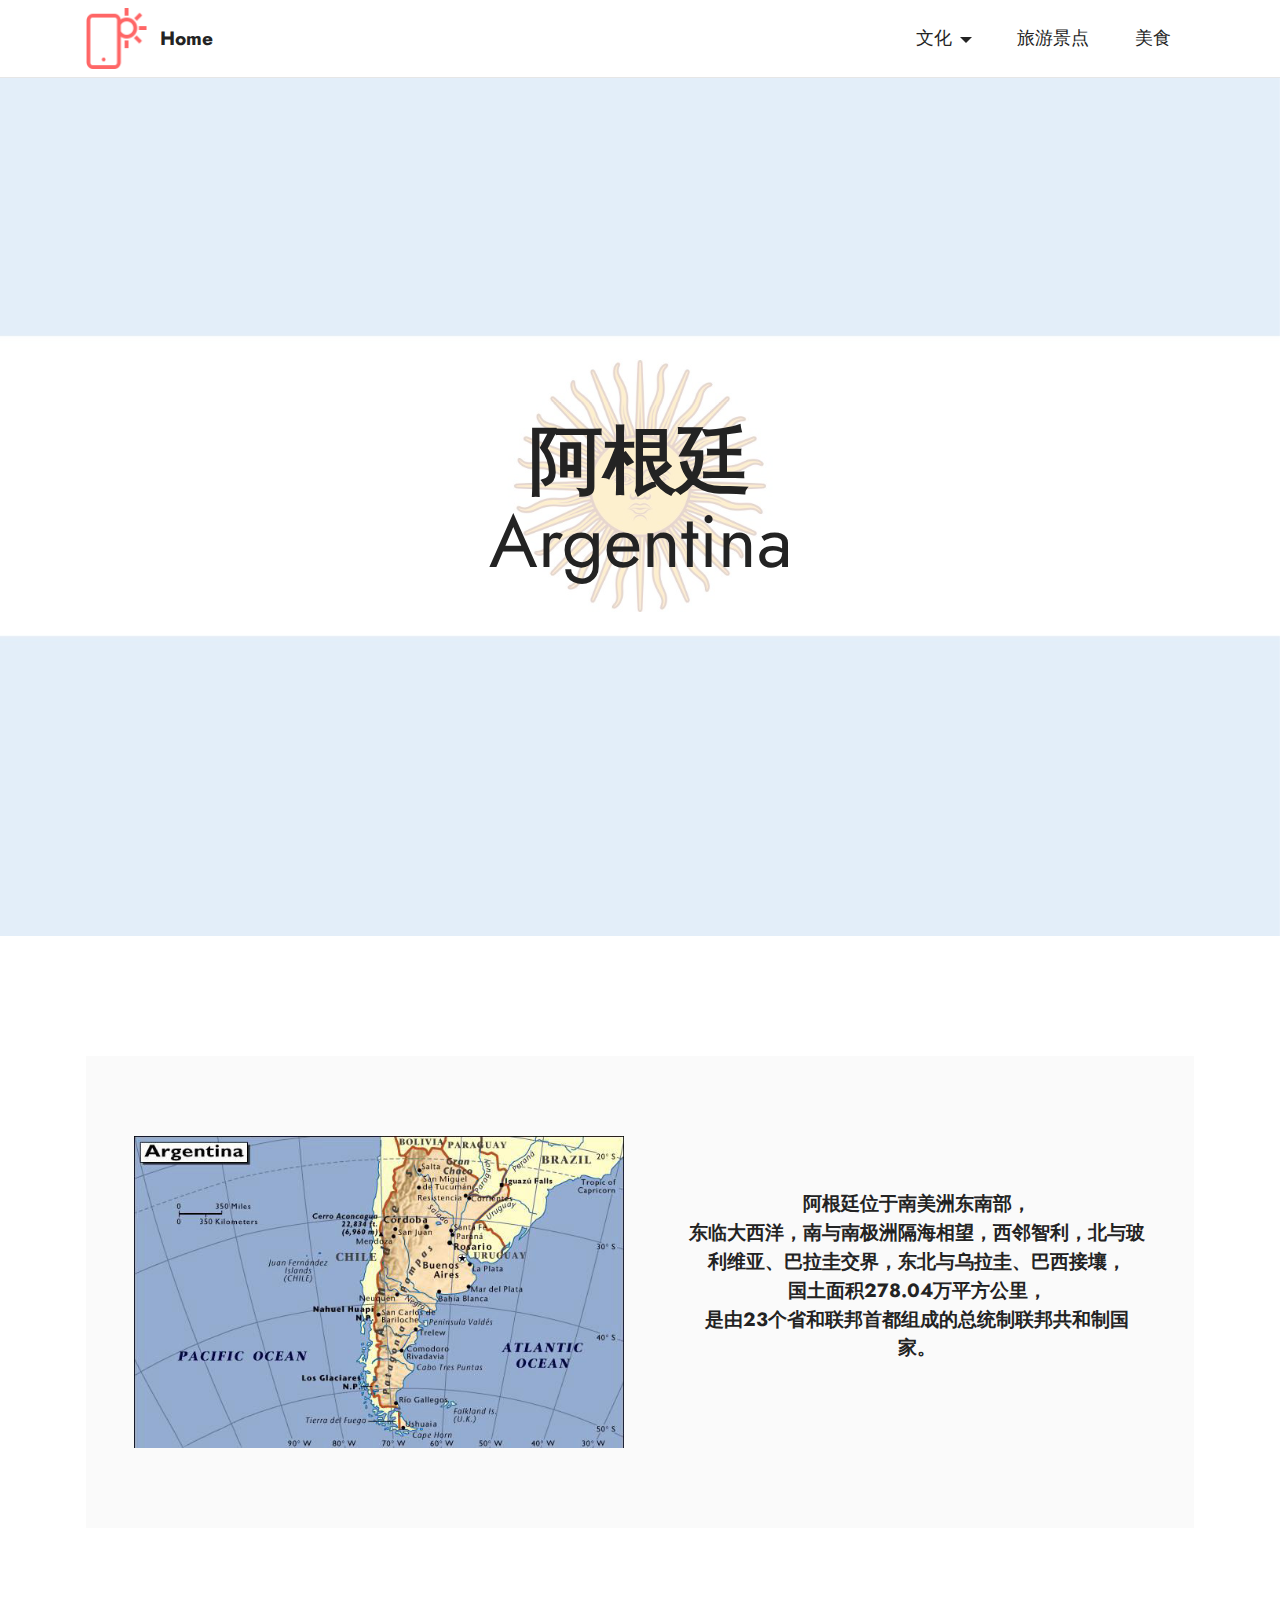
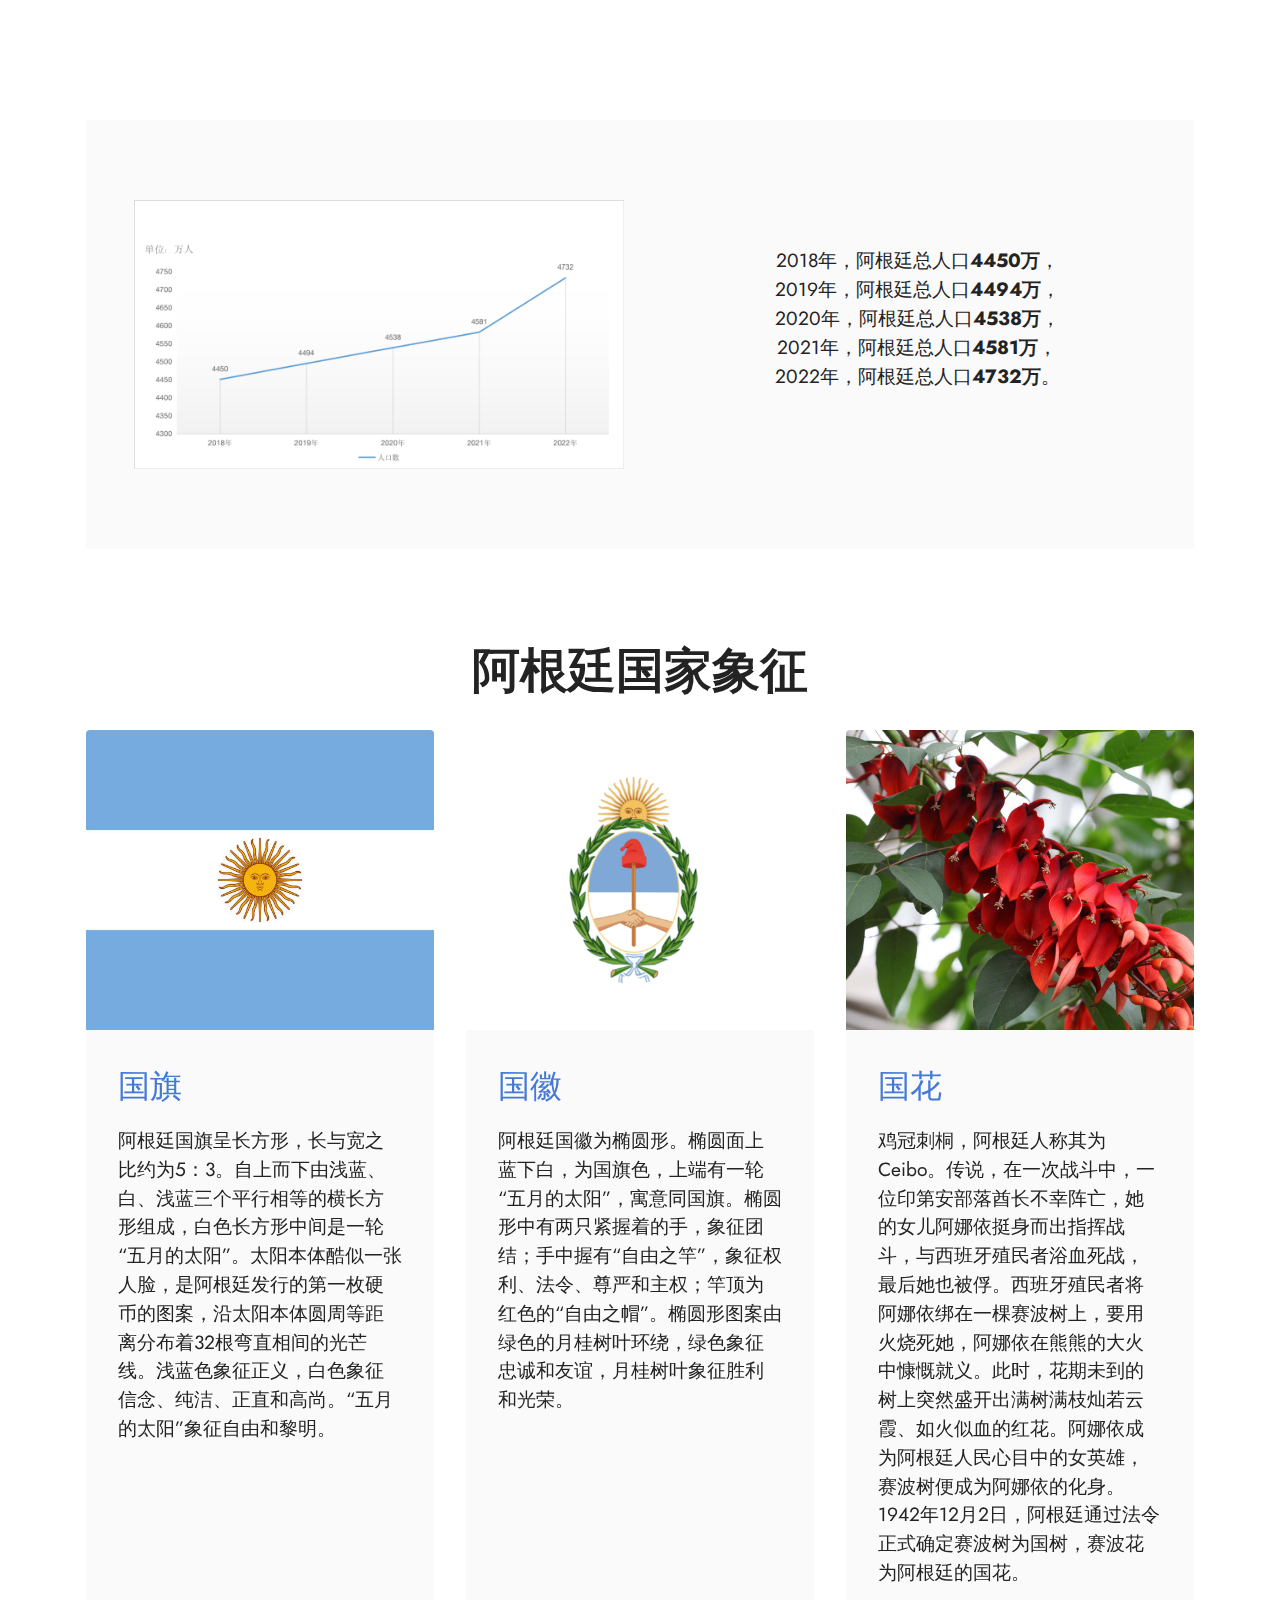
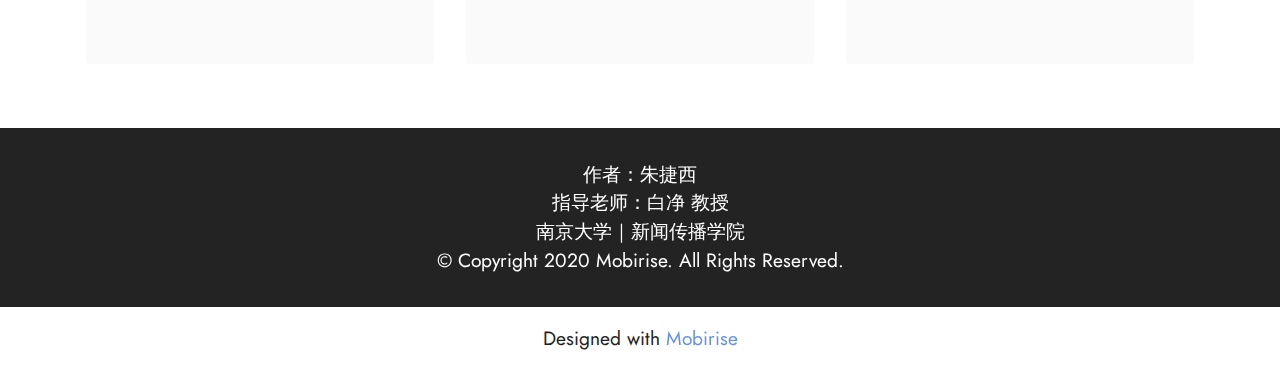
==== commit 922d74fe: "Add files via upload" ====
--- a/jesica/index.html
+++ b/jesica/index.html
@@ -198,7 +198,7 @@
             </div>
         </div>
     </div>
-</section><section class="display-7" style="padding: 0;align-items: center;justify-content: center;flex-wrap: wrap;    align-content: center;display: flex;position: relative;height: 4rem;"><a href="https://mobiri.se/3014581" style="flex: 1 1;height: 4rem;position: absolute;width: 100%;z-index: 1;"><img alt="" style="height: 4rem;" src="[data-uri]"></a><p style="margin: 0;text-align: center;" class="display-7">Made with &#8204;</p><a style="z-index:1" href="https://mobirise.com/builder/easiest-website-builder.html">Easy Website Builder</a></section><script src="assets/bootstrap/js/bootstrap.bundle.min.js"></script>  <script src="assets/parallax/jarallax.js"></script>  <script src="assets/smoothscroll/smooth-scroll.js"></script>  <script src="assets/ytplayer/index.js"></script>  <script src="assets/dropdown/js/navbar-dropdown.js"></script>  <script src="assets/theme/js/script.js"></script>  
+</section><section class="display-7" style="padding: 0;align-items: center;justify-content: center;flex-wrap: wrap;    align-content: center;display: flex;position: relative;height: 4rem;"><a href="https://mobiri.se/3014581" style="flex: 1 1;height: 4rem;position: absolute;width: 100%;z-index: 1;"><img alt="" style="height: 4rem;" src="[data-uri]"></a><p style="margin: 0;text-align: center;" class="display-7">Designed with &#8204;</p><a style="z-index:1" href="https://mobirise.com">Mobirise </a></section><script src="assets/bootstrap/js/bootstrap.bundle.min.js"></script>  <script src="assets/parallax/jarallax.js"></script>  <script src="assets/smoothscroll/smooth-scroll.js"></script>  <script src="assets/ytplayer/index.js"></script>  <script src="assets/dropdown/js/navbar-dropdown.js"></script>  <script src="assets/theme/js/script.js"></script>  
   
   
 </body>
